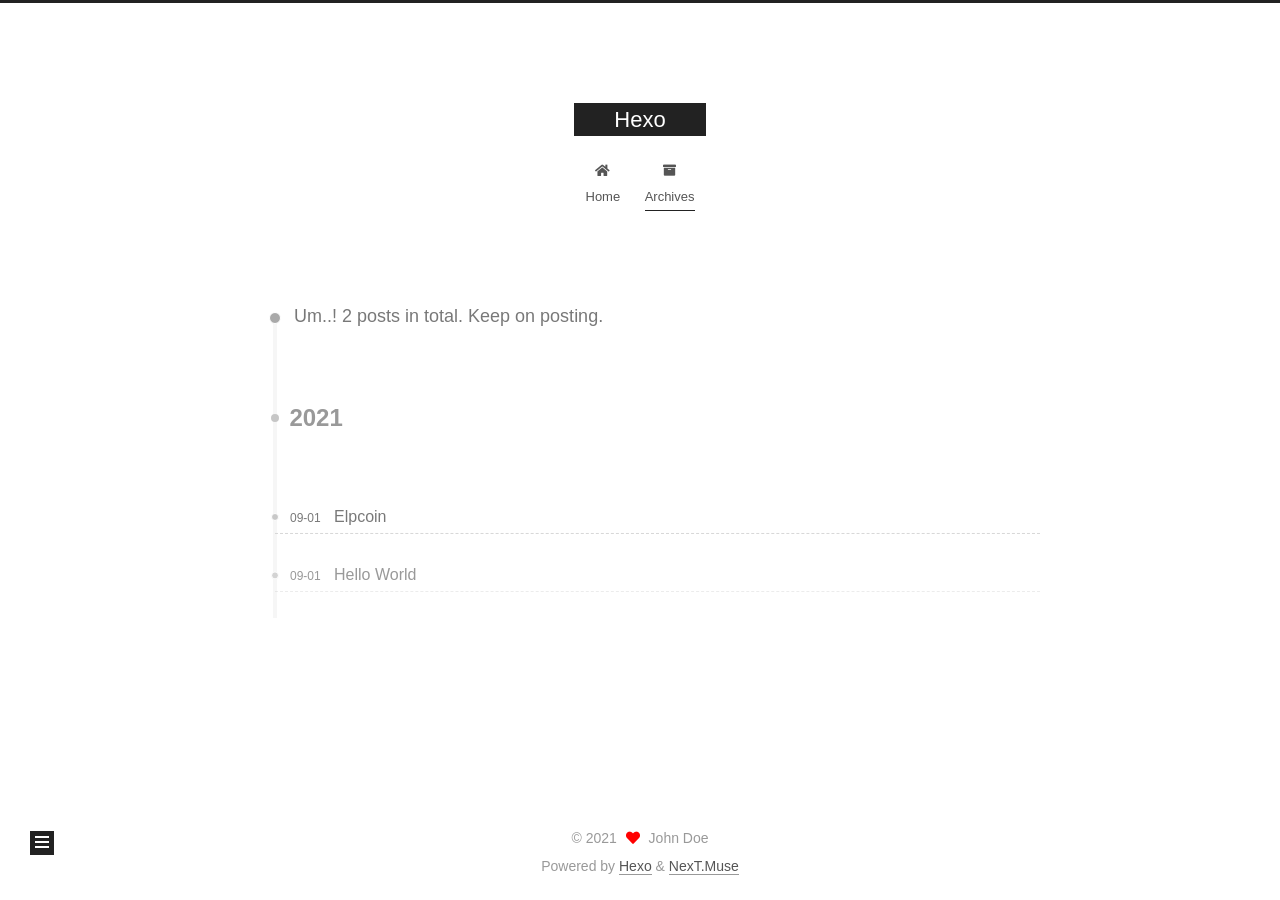
==== archives/index.html @ 2b1b50fb "Site updated: 2021-09-01 14:35:23" ====
<!DOCTYPE html>
<html lang="en">
<head>
  <meta charset="UTF-8">
<meta name="viewport" content="width=device-width, initial-scale=1, maximum-scale=2">
<meta name="theme-color" content="#222">
<meta name="generator" content="Hexo 5.4.0">
  <link rel="apple-touch-icon" sizes="180x180" href="/images/apple-touch-icon-next.png">
  <link rel="icon" type="image/png" sizes="32x32" href="/images/favicon-32x32-next.png">
  <link rel="icon" type="image/png" sizes="16x16" href="/images/favicon-16x16-next.png">
  <link rel="mask-icon" href="/images/logo.svg" color="#222">

<link rel="stylesheet" href="/css/main.css">


<link rel="stylesheet" href="/lib/font-awesome/css/all.min.css">

<script id="hexo-configurations">
    var NexT = window.NexT || {};
    var CONFIG = {"hostname":"example.com","root":"/","scheme":"Muse","version":"7.8.0","exturl":false,"sidebar":{"position":"left","display":"post","padding":18,"offset":12,"onmobile":false},"copycode":{"enable":false,"show_result":false,"style":null},"back2top":{"enable":true,"sidebar":false,"scrollpercent":false},"bookmark":{"enable":false,"color":"#222","save":"auto"},"fancybox":false,"mediumzoom":false,"lazyload":false,"pangu":false,"comments":{"style":"tabs","active":null,"storage":true,"lazyload":false,"nav":null},"algolia":{"hits":{"per_page":10},"labels":{"input_placeholder":"Search for Posts","hits_empty":"We didn't find any results for the search: ${query}","hits_stats":"${hits} results found in ${time} ms"}},"localsearch":{"enable":false,"trigger":"auto","top_n_per_article":1,"unescape":false,"preload":false},"motion":{"enable":true,"async":false,"transition":{"post_block":"fadeIn","post_header":"slideDownIn","post_body":"slideDownIn","coll_header":"slideLeftIn","sidebar":"slideUpIn"}}};
  </script>

  <meta property="og:type" content="website">
<meta property="og:title" content="Hexo">
<meta property="og:url" content="http://example.com/archives/index.html">
<meta property="og:site_name" content="Hexo">
<meta property="og:locale" content="en_US">
<meta property="article:author" content="John Doe">
<meta name="twitter:card" content="summary">

<link rel="canonical" href="http://example.com/archives/">


<script id="page-configurations">
  // https://hexo.io/docs/variables.html
  CONFIG.page = {
    sidebar: "",
    isHome : false,
    isPost : false,
    lang   : 'en'
  };
</script>

  <title>Archive | Hexo</title>
  






  <noscript>
  <style>
  .use-motion .brand,
  .use-motion .menu-item,
  .sidebar-inner,
  .use-motion .post-block,
  .use-motion .pagination,
  .use-motion .comments,
  .use-motion .post-header,
  .use-motion .post-body,
  .use-motion .collection-header { opacity: initial; }

  .use-motion .site-title,
  .use-motion .site-subtitle {
    opacity: initial;
    top: initial;
  }

  .use-motion .logo-line-before i { left: initial; }
  .use-motion .logo-line-after i { right: initial; }
  </style>
</noscript>

</head>

<body itemscope itemtype="http://schema.org/WebPage">
  <div class="container use-motion">
    <div class="headband"></div>

    <header class="header" itemscope itemtype="http://schema.org/WPHeader">
      <div class="header-inner"><div class="site-brand-container">
  <div class="site-nav-toggle">
    <div class="toggle" aria-label="Toggle navigation bar">
      <span class="toggle-line toggle-line-first"></span>
      <span class="toggle-line toggle-line-middle"></span>
      <span class="toggle-line toggle-line-last"></span>
    </div>
  </div>

  <div class="site-meta">

    <a href="/" class="brand" rel="start">
      <span class="logo-line-before"><i></i></span>
      <h1 class="site-title">Hexo</h1>
      <span class="logo-line-after"><i></i></span>
    </a>
  </div>

  <div class="site-nav-right">
    <div class="toggle popup-trigger">
    </div>
  </div>
</div>




<nav class="site-nav">
  <ul id="menu" class="main-menu menu">
        <li class="menu-item menu-item-home">

    <a href="/" rel="section"><i class="fa fa-home fa-fw"></i>Home</a>

  </li>
        <li class="menu-item menu-item-archives">

    <a href="/archives/" rel="section"><i class="fa fa-archive fa-fw"></i>Archives</a>

  </li>
  </ul>
</nav>




</div>
    </header>

    
  <div class="back-to-top">
    <i class="fa fa-arrow-up"></i>
    <span>0%</span>
  </div>


    <main class="main">
      <div class="main-inner">
        <div class="content-wrap">
          

          <div class="content archive">
            

  
  
  
  <div class="post-block">
    <div class="posts-collapse">
      <div class="collection-title">
        <span class="collection-header">Um..! 2 posts in total. Keep on posting.</span>
      </div>

      
    <div class="collection-year">
      <span class="collection-header">2021</span>
    </div>

  <article itemscope itemtype="http://schema.org/Article">
    <header class="post-header">

      <div class="post-meta">
        <time itemprop="dateCreated"
              datetime="2021-09-01T14:26:12+08:00"
              content="2021-09-01">
          09-01
        </time>
      </div>

      <div class="post-title">
          <a class="post-title-link" href="/2021/09/01/Elpcoin/" itemprop="url">
            <span itemprop="name">Elpcoin</span>
          </a>
      </div>

    </header>
  </article>

  <article itemscope itemtype="http://schema.org/Article">
    <header class="post-header">

      <div class="post-meta">
        <time itemprop="dateCreated"
              datetime="2021-09-01T14:15:17+08:00"
              content="2021-09-01">
          09-01
        </time>
      </div>

      <div class="post-title">
          <a class="post-title-link" href="/2021/09/01/hello-world/" itemprop="url">
            <span itemprop="name">Hello World</span>
          </a>
      </div>

    </header>
  </article>


    </div>
  </div>
  
  
  

  



          </div>
          

<script>
  window.addEventListener('tabs:register', () => {
    let { activeClass } = CONFIG.comments;
    if (CONFIG.comments.storage) {
      activeClass = localStorage.getItem('comments_active') || activeClass;
    }
    if (activeClass) {
      let activeTab = document.querySelector(`a[href="#comment-${activeClass}"]`);
      if (activeTab) {
        activeTab.click();
      }
    }
  });
  if (CONFIG.comments.storage) {
    window.addEventListener('tabs:click', event => {
      if (!event.target.matches('.tabs-comment .tab-content .tab-pane')) return;
      let commentClass = event.target.classList[1];
      localStorage.setItem('comments_active', commentClass);
    });
  }
</script>

        </div>
          
  
  <div class="toggle sidebar-toggle">
    <span class="toggle-line toggle-line-first"></span>
    <span class="toggle-line toggle-line-middle"></span>
    <span class="toggle-line toggle-line-last"></span>
  </div>

  <aside class="sidebar">
    <div class="sidebar-inner">

      <ul class="sidebar-nav motion-element">
        <li class="sidebar-nav-toc">
          Table of Contents
        </li>
        <li class="sidebar-nav-overview">
          Overview
        </li>
      </ul>

      <!--noindex-->
      <div class="post-toc-wrap sidebar-panel">
      </div>
      <!--/noindex-->

      <div class="site-overview-wrap sidebar-panel">
        <div class="site-author motion-element" itemprop="author" itemscope itemtype="http://schema.org/Person">
  <p class="site-author-name" itemprop="name">John Doe</p>
  <div class="site-description" itemprop="description"></div>
</div>
<div class="site-state-wrap motion-element">
  <nav class="site-state">
      <div class="site-state-item site-state-posts">
          <a href="/archives/">
        
          <span class="site-state-item-count">2</span>
          <span class="site-state-item-name">posts</span>
        </a>
      </div>
  </nav>
</div>



      </div>

    </div>
  </aside>
  <div id="sidebar-dimmer"></div>


      </div>
    </main>

    <footer class="footer">
      <div class="footer-inner">
        

        

<div class="copyright">
  
  &copy; 
  <span itemprop="copyrightYear">2021</span>
  <span class="with-love">
    <i class="fa fa-heart"></i>
  </span>
  <span class="author" itemprop="copyrightHolder">John Doe</span>
</div>
  <div class="powered-by">Powered by <a href="https://hexo.io/" class="theme-link" rel="noopener" target="_blank">Hexo</a> & <a href="https://muse.theme-next.org/" class="theme-link" rel="noopener" target="_blank">NexT.Muse</a>
  </div>

        








      </div>
    </footer>
  </div>

  
  <script src="/lib/anime.min.js"></script>
  <script src="/lib/velocity/velocity.min.js"></script>
  <script src="/lib/velocity/velocity.ui.min.js"></script>

<script src="/js/utils.js"></script>

<script src="/js/motion.js"></script>


<script src="/js/schemes/muse.js"></script>


<script src="/js/next-boot.js"></script>




  















  

  

</body>
</html>
---- css/main.css ----
:root {
  --body-bg-color: #fff;
  --content-bg-color: #fff;
  --card-bg-color: #f5f5f5;
  --text-color: #555;
  --blockquote-color: #666;
  --link-color: #555;
  --link-hover-color: #222;
  --brand-color: #fff;
  --brand-hover-color: #fff;
  --table-row-odd-bg-color: #f9f9f9;
  --table-row-hover-bg-color: #f5f5f5;
  --menu-item-bg-color: #f5f5f5;
  --btn-default-bg: #222;
  --btn-default-color: #fff;
  --btn-default-border-color: #222;
  --btn-default-hover-bg: #fff;
  --btn-default-hover-color: #222;
  --btn-default-hover-border-color: #222;
}
html {
  line-height: 1.15; /* 1 */
  -webkit-text-size-adjust: 100%; /* 2 */
}
body {
  margin: 0;
}
main {
  display: block;
}
h1 {
  font-size: 2em;
  margin: 0.67em 0;
}
hr {
  box-sizing: content-box; /* 1 */
  height: 0; /* 1 */
  overflow: visible; /* 2 */
}
pre {
  font-family: monospace, monospace; /* 1 */
  font-size: 1em; /* 2 */
}
a {
  background: transparent;
}
abbr[title] {
  border-bottom: none; /* 1 */
  text-decoration: underline; /* 2 */
  text-decoration: underline dotted; /* 2 */
}
b,
strong {
  font-weight: bolder;
}
code,
kbd,
samp {
  font-family: monospace, monospace; /* 1 */
  font-size: 1em; /* 2 */
}
small {
  font-size: 80%;
}
sub,
sup {
  font-size: 75%;
  line-height: 0;
  position: relative;
  vertical-align: baseline;
}
sub {
  bottom: -0.25em;
}
sup {
  top: -0.5em;
}
img {
  border-style: none;
}
button,
input,
optgroup,
select,
textarea {
  font-family: inherit; /* 1 */
  font-size: 100%; /* 1 */
  line-height: 1.15; /* 1 */
  margin: 0; /* 2 */
}
button,
input {
/* 1 */
  overflow: visible;
}
button,
select {
/* 1 */
  text-transform: none;
}
button,
[type='button'],
[type='reset'],
[type='submit'] {
  -webkit-appearance: button;
}
button::-moz-focus-inner,
[type='button']::-moz-focus-inner,
[type='reset']::-moz-focus-inner,
[type='submit']::-moz-focus-inner {
  border-style: none;
  padding: 0;
}
button:-moz-focusring,
[type='button']:-moz-focusring,
[type='reset']:-moz-focusring,
[type='submit']:-moz-focusring {
  outline: 1px dotted ButtonText;
}
fieldset {
  padding: 0.35em 0.75em 0.625em;
}
legend {
  box-sizing: border-box; /* 1 */
  color: inherit; /* 2 */
  display: table; /* 1 */
  max-width: 100%; /* 1 */
  padding: 0; /* 3 */
  white-space: normal; /* 1 */
}
progress {
  vertical-align: baseline;
}
textarea {
  overflow: auto;
}
[type='checkbox'],
[type='radio'] {
  box-sizing: border-box; /* 1 */
  padding: 0; /* 2 */
}
[type='number']::-webkit-inner-spin-button,
[type='number']::-webkit-outer-spin-button {
  height: auto;
}
[type='search'] {
  outline-offset: -2px; /* 2 */
  -webkit-appearance: textfield; /* 1 */
}
[type='search']::-webkit-search-decoration {
  -webkit-appearance: none;
}
::-webkit-file-upload-button {
  font: inherit; /* 2 */
  -webkit-appearance: button; /* 1 */
}
details {
  display: block;
}
summary {
  display: list-item;
}
template {
  display: none;
}
[hidden] {
  display: none;
}
::selection {
  background: #262a30;
  color: #eee;
}
html,
body {
  height: 100%;
}
body {
  background: var(--body-bg-color);
  color: var(--text-color);
  font-family: 'Lato', "PingFang SC", "Microsoft YaHei", sans-serif;
  font-size: 1em;
  line-height: 2;
}
@media (max-width: 991px) {
  body {
    padding-left: 0 !important;
    padding-right: 0 !important;
  }
}
h1,
h2,
h3,
h4,
h5,
h6 {
  font-family: 'Lato', "PingFang SC", "Microsoft YaHei", sans-serif;
  font-weight: bold;
  line-height: 1.5;
  margin: 20px 0 15px;
}
h1 {
  font-size: 1.5em;
}
h2 {
  font-size: 1.375em;
}
h3 {
  font-size: 1.25em;
}
h4 {
  font-size: 1.125em;
}
h5 {
  font-size: 1em;
}
h6 {
  font-size: 0.875em;
}
p {
  margin: 0 0 20px 0;
}
a,
span.exturl {
  border-bottom: 1px solid #999;
  color: var(--link-color);
  outline: 0;
  text-decoration: none;
  overflow-wrap: break-word;
  word-wrap: break-word;
  cursor: pointer;
}
a:hover,
span.exturl:hover {
  border-bottom-color: var(--link-hover-color);
  color: var(--link-hover-color);
}
iframe,
img,
video {
  display: block;
  margin-left: auto;
  margin-right: auto;
  max-width: 100%;
}
hr {
  background-image: repeating-linear-gradient(-45deg, #ddd, #ddd 4px, transparent 4px, transparent 8px);
  border: 0;
  height: 3px;
  margin: 40px 0;
}
blockquote {
  border-left: 4px solid #ddd;
  color: var(--blockquote-color);
  margin: 0;
  padding: 0 15px;
}
blockquote cite::before {
  content: '-';
  padding: 0 5px;
}
dt {
  font-weight: bold;
}
dd {
  margin: 0;
  padding: 0;
}
kbd {
  background-color: #f5f5f5;
  background-image: linear-gradient(#eee, #fff, #eee);
  border: 1px solid #ccc;
  border-radius: 0.2em;
  box-shadow: 0.1em 0.1em 0.2em rgba(0,0,0,0.1);
  color: #555;
  font-family: inherit;
  padding: 0.1em 0.3em;
  white-space: nowrap;
}
.table-container {
  overflow: auto;
}
table {
  border-collapse: collapse;
  border-spacing: 0;
  font-size: 0.875em;
  margin: 0 0 20px 0;
  width: 100%;
}
tbody tr:nth-of-type(odd) {
  background: var(--table-row-odd-bg-color);
}
tbody tr:hover {
  background: var(--table-row-hover-bg-color);
}
caption,
th,
td {
  font-weight: normal;
  padding: 8px;
  vertical-align: middle;
}
th,
td {
  border: 1px solid #ddd;
  border-bottom: 3px solid #ddd;
}
th {
  font-weight: 700;
  padding-bottom: 10px;
}
td {
  border-bottom-width: 1px;
}
.btn {
  background: var(--btn-default-bg);
  border: 2px solid var(--btn-default-border-color);
  border-radius: 0;
  color: var(--btn-default-color);
  display: inline-block;
  font-size: 0.875em;
  line-height: 2;
  padding: 0 20px;
  text-decoration: none;
  transition-property: background-color;
  transition-delay: 0s;
  transition-duration: 0.2s;
  transition-timing-function: ease-in-out;
}
.btn:hover {
  background: var(--btn-default-hover-bg);
  border-color: var(--btn-default-hover-border-color);
  color: var(--btn-default-hover-color);
}
.btn + .btn {
  margin: 0 0 8px 8px;
}
.btn .fa-fw {
  text-align: left;
  width: 1.285714285714286em;
}
.toggle {
  line-height: 0;
}
.toggle .toggle-line {
  background: #fff;
  display: inline-block;
  height: 2px;
  left: 0;
  position: relative;
  top: 0;
  transition: all 0.4s;
  vertical-align: top;
  width: 100%;
}
.toggle .toggle-line:not(:first-child) {
  margin-top: 3px;
}
.toggle.toggle-arrow .toggle-line-first {
  left: 50%;
  top: 2px;
  transform: rotate(45deg);
  width: 50%;
}
.toggle.toggle-arrow .toggle-line-middle {
  left: 2px;
  width: 90%;
}
.toggle.toggle-arrow .toggle-line-last {
  left: 50%;
  top: -2px;
  transform: rotate(-45deg);
  width: 50%;
}
.toggle.toggle-close .toggle-line-first {
  transform: rotate(-45deg);
  top: 5px;
}
.toggle.toggle-close .toggle-line-middle {
  opacity: 0;
}
.toggle.toggle-close .toggle-line-last {
  transform: rotate(45deg);
  top: -5px;
}
.highlight,
pre {
  background: #f7f7f7;
  color: #4d4d4c;
  line-height: 1.6;
  margin: 0 auto 20px;
}
pre,
code {
  font-family: consolas, Menlo, monospace, "PingFang SC", "Microsoft YaHei";
}
code {
  background: #eee;
  border-radius: 3px;
  color: #555;
  padding: 2px 4px;
  overflow-wrap: break-word;
  word-wrap: break-word;
}
.highlight *::selection {
  background: #d6d6d6;
}
.highlight pre {
  border: 0;
  margin: 0;
  padding: 10px 0;
}
.highlight table {
  border: 0;
  margin: 0;
  width: auto;
}
.highlight td {
  border: 0;
  padding: 0;
}
.highlight figcaption {
  background: #eff2f3;
  color: #4d4d4c;
  display: flex;
  font-size: 0.875em;
  justify-content: space-between;
  line-height: 1.2;
  padding: 0.5em;
}
.highlight figcaption a {
  color: #4d4d4c;
}
.highlight figcaption a:hover {
  border-bottom-color: #4d4d4c;
}
.highlight .gutter {
  -moz-user-select: none;
  -ms-user-select: none;
  -webkit-user-select: none;
  user-select: none;
}
.highlight .gutter pre {
  background: #eff2f3;
  color: #869194;
  padding-left: 10px;
  padding-right: 10px;
  text-align: right;
}
.highlight .code pre {
  background: #f7f7f7;
  padding-left: 10px;
  width: 100%;
}
.gist table {
  width: auto;
}
.gist table td {
  border: 0;
}
pre {
  overflow: auto;
  padding: 10px;
}
pre code {
  background: none;
  color: #4d4d4c;
  font-size: 0.875em;
  padding: 0;
  text-shadow: none;
}
pre .deletion {
  background: #fdd;
}
pre .addition {
  background: #dfd;
}
pre .meta {
  color: #eab700;
  -moz-user-select: none;
  -ms-user-select: none;
  -webkit-user-select: none;
  user-select: none;
}
pre .comment {
  color: #8e908c;
}
pre .variable,
pre .attribute,
pre .tag,
pre .name,
pre .regexp,
pre .ruby .constant,
pre .xml .tag .title,
pre .xml .pi,
pre .xml .doctype,
pre .html .doctype,
pre .css .id,
pre .css .class,
pre .css .pseudo {
  color: #c82829;
}
pre .number,
pre .preprocessor,
pre .built_in,
pre .builtin-name,
pre .literal,
pre .params,
pre .constant,
pre .command {
  color: #f5871f;
}
pre .ruby .class .title,
pre .css .rules .attribute,
pre .string,
pre .symbol,
pre .value,
pre .inheritance,
pre .header,
pre .ruby .symbol,
pre .xml .cdata,
pre .special,
pre .formula {
  color: #718c00;
}
pre .title,
pre .css .hexcolor {
  color: #3e999f;
}
pre .function,
pre .python .decorator,
pre .python .title,
pre .ruby .function .title,
pre .ruby .title .keyword,
pre .perl .sub,
pre .javascript .title,
pre .coffeescript .title {
  color: #4271ae;
}
pre .keyword,
pre .javascript .function {
  color: #8959a8;
}
.blockquote-center {
  border-left: none;
  margin: 40px 0;
  padding: 0;
  position: relative;
  text-align: center;
}
.blockquote-center .fa {
  display: block;
  opacity: 0.6;
  position: absolute;
  width: 100%;
}
.blockquote-center .fa-quote-left {
  border-top: 1px solid #ccc;
  text-align: left;
  top: -20px;
}
.blockquote-center .fa-quote-right {
  border-bottom: 1px solid #ccc;
  text-align: right;
  bottom: -20px;
}
.blockquote-center p,
.blockquote-center div {
  text-align: center;
}
.post-body .group-picture img {
  margin: 0 auto;
  padding: 0 3px;
}
.group-picture-row {
  margin-bottom: 6px;
  overflow: hidden;
}
.group-picture-column {
  float: left;
  margin-bottom: 10px;
}
.post-body .label {
  color: #555;
  display: inline;
  padding: 0 2px;
}
.post-body .label.default {
  background: #f0f0f0;
}
.post-body .label.primary {
  background: #efe6f7;
}
.post-body .label.info {
  background: #e5f2f8;
}
.post-body .label.success {
  background: #e7f4e9;
}
.post-body .label.warning {
  background: #fcf6e1;
}
.post-body .label.danger {
  background: #fae8eb;
}
.post-body .tabs {
  margin-bottom: 20px;
}
.post-body .tabs,
.tabs-comment {
  display: block;
  padding-top: 10px;
  position: relative;
}
.post-body .tabs ul.nav-tabs,
.tabs-comment ul.nav-tabs {
  display: flex;
  flex-wrap: wrap;
  margin: 0;
  margin-bottom: -1px;
  padding: 0;
}
@media (max-width: 413px) {
  .post-body .tabs ul.nav-tabs,
  .tabs-comment ul.nav-tabs {
    display: block;
    margin-bottom: 5px;
  }
}
.post-body .tabs ul.nav-tabs li.tab,
.tabs-comment ul.nav-tabs li.tab {
  border-bottom: 1px solid #ddd;
  border-left: 1px solid transparent;
  border-right: 1px solid transparent;
  border-top: 3px solid transparent;
  flex-grow: 1;
  list-style-type: none;
  border-radius: 0 0 0 0;
}
@media (max-width: 413px) {
  .post-body .tabs ul.nav-tabs li.tab,
  .tabs-comment ul.nav-tabs li.tab {
    border-bottom: 1px solid transparent;
    border-left: 3px solid transparent;
    border-right: 1px solid transparent;
    border-top: 1px solid transparent;
  }
}
@media (max-width: 413px) {
  .post-body .tabs ul.nav-tabs li.tab,
  .tabs-comment ul.nav-tabs li.tab {
    border-radius: 0;
  }
}
.post-body .tabs ul.nav-tabs li.tab a,
.tabs-comment ul.nav-tabs li.tab a {
  border-bottom: initial;
  display: block;
  line-height: 1.8;
  outline: 0;
  padding: 0.25em 0.75em;
  text-align: center;
  transition-delay: 0s;
  transition-duration: 0.2s;
  transition-timing-function: ease-out;
}
.post-body .tabs ul.nav-tabs li.tab a i,
.tabs-comment ul.nav-tabs li.tab a i {
  width: 1.285714285714286em;
}
.post-body .tabs ul.nav-tabs li.tab.active,
.tabs-comment ul.nav-tabs li.tab.active {
  border-bottom: 1px solid transparent;
  border-left: 1px solid #ddd;
  border-right: 1px solid #ddd;
  border-top: 3px solid #fc6423;
}
@media (max-width: 413px) {
  .post-body .tabs ul.nav-tabs li.tab.active,
  .tabs-comment ul.nav-tabs li.tab.active {
    border-bottom: 1px solid #ddd;
    border-left: 3px solid #fc6423;
    border-right: 1px solid #ddd;
    border-top: 1px solid #ddd;
  }
}
.post-body .tabs ul.nav-tabs li.tab.active a,
.tabs-comment ul.nav-tabs li.tab.active a {
  color: var(--link-color);
  cursor: default;
}
.post-body .tabs .tab-content .tab-pane,
.tabs-comment .tab-content .tab-pane {
  border: 1px solid #ddd;
  border-top: 0;
  padding: 20px 20px 0 20px;
  border-radius: 0;
}
.post-body .tabs .tab-content .tab-pane:not(.active),
.tabs-comment .tab-content .tab-pane:not(.active) {
  display: none;
}
.post-body .tabs .tab-content .tab-pane.active,
.tabs-comment .tab-content .tab-pane.active {
  display: block;
}
.post-body .tabs .tab-content .tab-pane.active:nth-of-type(1),
.tabs-comment .tab-content .tab-pane.active:nth-of-type(1) {
  border-radius: 0 0 0 0;
}
@media (max-width: 413px) {
  .post-body .tabs .tab-content .tab-pane.active:nth-of-type(1),
  .tabs-comment .tab-content .tab-pane.active:nth-of-type(1) {
    border-radius: 0;
  }
}
.post-body .note {
  border-radius: 3px;
  margin-bottom: 20px;
  padding: 1em;
  position: relative;
  border: 1px solid #eee;
  border-left-width: 5px;
}
.post-body .note h2,
.post-body .note h3,
.post-body .note h4,
.post-body .note h5,
.post-body .note h6 {
  margin-top: 0;
  border-bottom: initial;
  margin-bottom: 0;
  padding-top: 0;
}
.post-body .note p:first-child,
.post-body .note ul:first-child,
.post-body .note ol:first-child,
.post-body .note table:first-child,
.post-body .note pre:first-child,
.post-body .note blockquote:first-child,
.post-body .note img:first-child {
  margin-top: 0;
}
.post-body .note p:last-child,
.post-body .note ul:last-child,
.post-body .note ol:last-child,
.post-body .note table:last-child,
.post-body .note pre:last-child,
.post-body .note blockquote:last-child,
.post-body .note img:last-child {
  margin-bottom: 0;
}
.post-body .note.default {
  border-left-color: #777;
}
.post-body .note.default h2,
.post-body .note.default h3,
.post-body .note.default h4,
.post-body .note.default h5,
.post-body .note.default h6 {
  color: #777;
}
.post-body .note.primary {
  border-left-color: #6f42c1;
}
.post-body .note.primary h2,
.post-body .note.primary h3,
.post-body .note.primary h4,
.post-body .note.primary h5,
.post-body .note.primary h6 {
  color: #6f42c1;
}
.post-body .note.info {
  border-left-color: #428bca;
}
.post-body .note.info h2,
.post-body .note.info h3,
.post-body .note.info h4,
.post-body .note.info h5,
.post-body .note.info h6 {
  color: #428bca;
}
.post-body .note.success {
  border-left-color: #5cb85c;
}
.post-body .note.success h2,
.post-body .note.success h3,
.post-body .note.success h4,
.post-body .note.success h5,
.post-body .note.success h6 {
  color: #5cb85c;
}
.post-body .note.warning {
  border-left-color: #f0ad4e;
}
.post-body .note.warning h2,
.post-body .note.warning h3,
.post-body .note.warning h4,
.post-body .note.warning h5,
.post-body .note.warning h6 {
  color: #f0ad4e;
}
.post-body .note.danger {
  border-left-color: #d9534f;
}
.post-body .note.danger h2,
.post-body .note.danger h3,
.post-body .note.danger h4,
.post-body .note.danger h5,
.post-body .note.danger h6 {
  color: #d9534f;
}
.pagination .prev,
.pagination .next,
.pagination .page-number,
.pagination .space {
  display: inline-block;
  margin: 0 10px;
  padding: 0 11px;
  position: relative;
  top: -1px;
}
@media (max-width: 767px) {
  .pagination .prev,
  .pagination .next,
  .pagination .page-number,
  .pagination .space {
    margin: 0 5px;
  }
}
.pagination {
  border-top: 1px solid #eee;
  margin: 120px 0 0;
  text-align: center;
}
.pagination .prev,
.pagination .next,
.pagination .page-number {
  border-bottom: 0;
  border-top: 1px solid #eee;
  transition-property: border-color;
  transition-delay: 0s;
  transition-duration: 0.2s;
  transition-timing-function: ease-in-out;
}
.pagination .prev:hover,
.pagination .next:hover,
.pagination .page-number:hover {
  border-top-color: #222;
}
.pagination .space {
  margin: 0;
  padding: 0;
}
.pagination .prev {
  margin-left: 0;
}
.pagination .next {
  margin-right: 0;
}
.pagination .page-number.current {
  background: #ccc;
  border-top-color: #ccc;
  color: #fff;
}
@media (max-width: 767px) {
  .pagination {
    border-top: none;
  }
  .pagination .prev,
  .pagination .next,
  .pagination .page-number {
    border-bottom: 1px solid #eee;
    border-top: 0;
    margin-bottom: 10px;
    padding: 0 10px;
  }
  .pagination .prev:hover,
  .pagination .next:hover,
  .pagination .page-number:hover {
    border-bottom-color: #222;
  }
}
.comments {
  margin-top: 60px;
  overflow: hidden;
}
.comment-button-group {
  display: flex;
  flex-wrap: wrap-reverse;
  justify-content: center;
  margin: 1em 0;
}
.comment-button-group .comment-button {
  margin: 0.1em 0.2em;
}
.comment-button-group .comment-button.active {
  background: var(--btn-default-hover-bg);
  border-color: var(--btn-default-hover-border-color);
  color: var(--btn-default-hover-color);
}
.comment-position {
  display: none;
}
.comment-position.active {
  display: block;
}
.tabs-comment {
  background: var(--content-bg-color);
  margin-top: 4em;
  padding-top: 0;
}
.tabs-comment .comments {
  border: 0;
  box-shadow: none;
  margin-top: 0;
  padding-top: 0;
}
.container {
  min-height: 100%;
  position: relative;
}
.main-inner {
  margin: 0 auto;
  width: 700px;
}
@media (min-width: 1200px) {
  .main-inner {
    width: 800px;
  }
}
@media (min-width: 1600px) {
  .main-inner {
    width: 900px;
  }
}
@media (max-width: 767px) {
  .content-wrap {
    padding: 0 20px;
  }
}
.header {
  background: transparent;
}
.header-inner {
  margin: 0 auto;
  width: 700px;
}
@media (min-width: 1200px) {
  .header-inner {
    width: 800px;
  }
}
@media (min-width: 1600px) {
  .header-inner {
    width: 900px;
  }
}
.site-brand-container {
  display: flex;
  flex-shrink: 0;
  padding: 0 10px;
}
.headband {
  background: #222;
  height: 3px;
}
.site-meta {
  flex-grow: 1;
  text-align: center;
}
@media (max-width: 767px) {
  .site-meta {
    text-align: center;
  }
}
.brand {
  border-bottom: none;
  color: var(--brand-color);
  display: inline-block;
  line-height: 1.375em;
  padding: 0 40px;
  position: relative;
}
.brand:hover {
  color: var(--brand-hover-color);
}
.site-title {
  font-family: 'Lato', "PingFang SC", "Microsoft YaHei", sans-serif;
  font-size: 1.375em;
  font-weight: normal;
  margin: 0;
}
.site-subtitle {
  color: #999;
  font-size: 0.8125em;
  margin: 10px 0;
}
.use-motion .brand {
  opacity: 0;
}
.use-motion .site-title,
.use-motion .site-subtitle,
.use-motion .custom-logo-image {
  opacity: 0;
  position: relative;
  top: -10px;
}
.site-nav-toggle,
.site-nav-right {
  display: none;
}
@media (max-width: 767px) {
  .site-nav-toggle,
  .site-nav-right {
    display: flex;
    flex-direction: column;
    justify-content: center;
  }
}
.site-nav-toggle .toggle,
.site-nav-right .toggle {
  color: var(--text-color);
  padding: 10px;
  width: 22px;
}
.site-nav-toggle .toggle .toggle-line,
.site-nav-right .toggle .toggle-line {
  background: var(--text-color);
  border-radius: 1px;
}
.site-nav {
  display: block;
}
@media (max-width: 767px) {
  .site-nav {
    clear: both;
    display: none;
  }
}
.site-nav.site-nav-on {
  display: block;
}
.menu {
  margin-top: 20px;
  padding-left: 0;
  text-align: center;
}
.menu-item {
  display: inline-block;
  list-style: none;
  margin: 0 10px;
}
@media (max-width: 767px) {
  .menu-item {
    display: block;
    margin-top: 10px;
  }
  .menu-item.menu-item-search {
    display: none;
  }
}
.menu-item a,
.menu-item span.exturl {
  border-bottom: 0;
  display: block;
  font-size: 0.8125em;
  transition-property: border-color;
  transition-delay: 0s;
  transition-duration: 0.2s;
  transition-timing-function: ease-in-out;
}
@media (hover: none) {
  .menu-item a:hover,
  .menu-item span.exturl:hover {
    border-bottom-color: transparent !important;
  }
}
.menu-item .fa,
.menu-item .fab,
.menu-item .far,
.menu-item .fas {
  margin-right: 8px;
}
.menu-item .badge {
  display: inline-block;
  font-weight: bold;
  line-height: 1;
  margin-left: 0.35em;
  margin-top: 0.35em;
  text-align: center;
  white-space: nowrap;
}
@media (max-width: 767px) {
  .menu-item .badge {
    float: right;
    margin-left: 0;
  }
}
.menu-item-active a,
.menu .menu-item a:hover,
.menu .menu-item span.exturl:hover {
  background: var(--menu-item-bg-color);
}
.use-motion .menu-item {
  opacity: 0;
}
.sidebar {
  background: #222;
  bottom: 0;
  box-shadow: inset 0 2px 6px #000;
  position: fixed;
  top: 0;
}
@media (max-width: 991px) {
  .sidebar {
    display: none;
  }
}
.sidebar-inner {
  color: #999;
  padding: 18px 10px;
  text-align: center;
}
.cc-license {
  margin-top: 10px;
  text-align: center;
}
.cc-license .cc-opacity {
  border-bottom: none;
  opacity: 0.7;
}
.cc-license .cc-opacity:hover {
  opacity: 0.9;
}
.cc-license img {
  display: inline-block;
}
.site-author-image {
  border: 2px solid #333;
  display: block;
  margin: 0 auto;
  max-width: 96px;
  padding: 2px;
}
.site-author-name {
  color: #f5f5f5;
  font-weight: normal;
  margin: 5px 0 0;
  text-align: center;
}
.site-description {
  color: #999;
  font-size: 1em;
  margin-top: 5px;
  text-align: center;
}
.links-of-author {
  margin-top: 15px;
}
.links-of-author a,
.links-of-author span.exturl {
  border-bottom-color: #555;
  display: inline-block;
  font-size: 0.8125em;
  margin-bottom: 10px;
  margin-right: 10px;
  vertical-align: middle;
}
.links-of-author a::before,
.links-of-author span.exturl::before {
  background: #ffdbd9;
  border-radius: 50%;
  content: ' ';
  display: inline-block;
  height: 4px;
  margin-right: 3px;
  vertical-align: middle;
  width: 4px;
}
.sidebar-button {
  margin-top: 15px;
}
.sidebar-button a {
  border: 1px solid #fc6423;
  border-radius: 4px;
  color: #fc6423;
  display: inline-block;
  padding: 0 15px;
}
.sidebar-button a .fa,
.sidebar-button a .fab,
.sidebar-button a .far,
.sidebar-button a .fas {
  margin-right: 5px;
}
.sidebar-button a:hover {
  background: #fc6423;
  border: 1px solid #fc6423;
  color: #fff;
}
.sidebar-button a:hover .fa,
.sidebar-button a:hover .fab,
.sidebar-button a:hover .far,
.sidebar-button a:hover .fas {
  color: #fff;
}
.links-of-blogroll {
  font-size: 0.8125em;
  margin-top: 10px;
}
.links-of-blogroll-title {
  font-size: 0.875em;
  font-weight: 600;
  margin-top: 0;
}
.links-of-blogroll-list {
  list-style: none;
  margin: 0;
  padding: 0;
}
#sidebar-dimmer {
  display: none;
}
@media (max-width: 767px) {
  #sidebar-dimmer {
    background: #000;
    display: block;
    height: 100%;
    left: 100%;
    opacity: 0;
    position: fixed;
    top: 0;
    width: 100%;
    z-index: 1100;
  }
  .sidebar-active + #sidebar-dimmer {
    opacity: 0.7;
    transform: translateX(-100%);
    transition: opacity 0.5s;
  }
}
.sidebar-nav {
  margin: 0;
  padding-bottom: 20px;
  padding-left: 0;
}
.sidebar-nav li {
  border-bottom: 1px solid transparent;
  color: #666;
  cursor: pointer;
  display: inline-block;
  font-size: 0.875em;
}
.sidebar-nav li.sidebar-nav-overview {
  margin-left: 10px;
}
.sidebar-nav li:hover {
  color: #f5f5f5;
}
.sidebar-nav .sidebar-nav-active {
  border-bottom-color: #87daff;
  color: #87daff;
}
.sidebar-nav .sidebar-nav-active:hover {
  color: #87daff;
}
.sidebar-panel {
  display: none;
  overflow-x: hidden;
  overflow-y: auto;
}
.sidebar-panel-active {
  display: block;
}
.sidebar-toggle {
  background: #222;
  bottom: 45px;
  cursor: pointer;
  height: 14px;
  left: 30px;
  padding: 5px;
  position: fixed;
  width: 14px;
  z-index: 1300;
}
@media (max-width: 991px) {
  .sidebar-toggle {
    left: 20px;
    opacity: 0.8;
    display: none;
  }
}
.sidebar-toggle:hover .toggle-line {
  background: #87daff;
}
.post-toc {
  font-size: 0.875em;
}
.post-toc ol {
  list-style: none;
  margin: 0;
  padding: 0 2px 5px 10px;
  text-align: left;
}
.post-toc ol > ol {
  padding-left: 0;
}
.post-toc ol a {
  transition-property: all;
  transition-delay: 0s;
  transition-duration: 0.2s;
  transition-timing-function: ease-in-out;
}
.post-toc .nav-item {
  line-height: 1.8;
  overflow: hidden;
  text-overflow: ellipsis;
  white-space: nowrap;
}
.post-toc .nav .nav-child {
  display: none;
}
.post-toc .nav .active > .nav-child {
  display: block;
}
.post-toc .nav .active-current > .nav-child {
  display: block;
}
.post-toc .nav .active-current > .nav-child > .nav-item {
  display: block;
}
.post-toc .nav .active > a {
  border-bottom-color: #87daff;
  color: #87daff;
}
.post-toc .nav .active-current > a {
  color: #87daff;
}
.post-toc .nav .active-current > a:hover {
  color: #87daff;
}
.site-state {
  display: flex;
  justify-content: center;
  line-height: 1.4;
  margin-top: 10px;
  overflow: hidden;
  text-align: center;
  white-space: nowrap;
}
.site-state-item {
  padding: 0 15px;
}
.site-state-item:not(:first-child) {
  border-left: 1px solid #333;
}
.site-state-item a {
  border-bottom: none;
}
.site-state-item-count {
  display: block;
  font-size: 1.25em;
  font-weight: 600;
  text-align: center;
}
.site-state-item-name {
  color: inherit;
  font-size: 0.875em;
}
.footer {
  color: #999;
  font-size: 0.875em;
  padding: 20px 0;
}
.footer.footer-fixed {
  bottom: 0;
  left: 0;
  position: absolute;
  right: 0;
}
.footer-inner {
  box-sizing: border-box;
  margin: 0 auto;
  text-align: center;
  width: 700px;
}
@media (min-width: 1200px) {
  .footer-inner {
    width: 800px;
  }
}
@media (min-width: 1600px) {
  .footer-inner {
    width: 900px;
  }
}
.languages {
  display: inline-block;
  font-size: 1.125em;
  position: relative;
}
.languages .lang-select-label span {
  margin: 0 0.5em;
}
.languages .lang-select {
  height: 100%;
  left: 0;
  opacity: 0;
  position: absolute;
  top: 0;
  width: 100%;
}
.with-love {
  color: #ff0000;
  display: inline-block;
  margin: 0 5px;
}
.powered-by,
.theme-info {
  display: inline-block;
}
@-moz-keyframes iconAnimate {
  0%, 100% {
    transform: scale(1);
  }
  10%, 30% {
    transform: scale(0.9);
  }
  20%, 40%, 60%, 80% {
    transform: scale(1.1);
  }
  50%, 70% {
    transform: scale(1.1);
  }
}
@-webkit-keyframes iconAnimate {
  0%, 100% {
    transform: scale(1);
  }
  10%, 30% {
    transform: scale(0.9);
  }
  20%, 40%, 60%, 80% {
    transform: scale(1.1);
  }
  50%, 70% {
    transform: scale(1.1);
  }
}
@-o-keyframes iconAnimate {
  0%, 100% {
    transform: scale(1);
  }
  10%, 30% {
    transform: scale(0.9);
  }
  20%, 40%, 60%, 80% {
    transform: scale(1.1);
  }
  50%, 70% {
    transform: scale(1.1);
  }
}
@keyframes iconAnimate {
  0%, 100% {
    transform: scale(1);
  }
  10%, 30% {
    transform: scale(0.9);
  }
  20%, 40%, 60%, 80% {
    transform: scale(1.1);
  }
  50%, 70% {
    transform: scale(1.1);
  }
}
.back-to-top {
  font-size: 12px;
  text-align: center;
  transition-delay: 0s;
  transition-duration: 0.2s;
  transition-timing-function: ease-in-out;
}
.back-to-top {
  background: #222;
  bottom: -100px;
  box-sizing: border-box;
  color: #fff;
  cursor: pointer;
  left: 30px;
  opacity: 1;
  padding: 0 6px;
  position: fixed;
  transition-property: bottom;
  z-index: 1300;
  width: 24px;
}
.back-to-top span {
  display: none;
}
.back-to-top:hover {
  color: #87daff;
}
.back-to-top.back-to-top-on {
  bottom: 19px;
}
@media (max-width: 991px) {
  .back-to-top {
    left: 20px;
    opacity: 0.8;
  }
}
.post-body {
  font-family: 'Lato', "PingFang SC", "Microsoft YaHei", sans-serif;
  overflow-wrap: break-word;
  word-wrap: break-word;
}
@media (min-width: 1200px) {
  .post-body {
    font-size: 1.125em;
  }
}
.post-body .exturl .fa {
  font-size: 0.875em;
  margin-left: 4px;
}
.post-body .image-caption,
.post-body .figure .caption {
  color: #999;
  font-size: 0.875em;
  font-weight: bold;
  line-height: 1;
  margin: -20px auto 15px;
  text-align: center;
}
.post-sticky-flag {
  display: inline-block;
  transform: rotate(30deg);
}
.post-button {
  margin-top: 40px;
  text-align: center;
}
.use-motion .post-block,
.use-motion .pagination,
.use-motion .comments {
  opacity: 0;
}
.use-motion .post-header {
  opacity: 0;
}
.use-motion .post-body {
  opacity: 0;
}
.use-motion .collection-header {
  opacity: 0;
}
.posts-collapse {
  margin-left: 35px;
  position: relative;
}
@media (max-width: 767px) {
  .posts-collapse {
    margin-left: 0px;
    margin-right: 0px;
  }
}
.posts-collapse .collection-title {
  font-size: 1.125em;
  position: relative;
}
.posts-collapse .collection-title::before {
  background: #999;
  border: 1px solid #fff;
  border-radius: 50%;
  content: ' ';
  height: 10px;
  left: 0;
  margin-left: -6px;
  margin-top: -4px;
  position: absolute;
  top: 50%;
  width: 10px;
}
.posts-collapse .collection-year {
  font-size: 1.5em;
  font-weight: bold;
  margin: 60px 0;
  position: relative;
}
.posts-collapse .collection-year::before {
  background: #bbb;
  border-radius: 50%;
  content: ' ';
  height: 8px;
  left: 0;
  margin-left: -4px;
  margin-top: -4px;
  position: absolute;
  top: 50%;
  width: 8px;
}
.posts-collapse .collection-header {
  display: block;
  margin: 0 0 0 20px;
}
.posts-collapse .collection-header small {
  color: #bbb;
  margin-left: 5px;
}
.posts-collapse .post-header {
  border-bottom: 1px dashed #ccc;
  margin: 30px 0;
  padding-left: 15px;
  position: relative;
  transition-property: border;
  transition-delay: 0s;
  transition-duration: 0.2s;
  transition-timing-function: ease-in-out;
}
.posts-collapse .post-header::before {
  background: #bbb;
  border: 1px solid #fff;
  border-radius: 50%;
  content: ' ';
  height: 6px;
  left: 0;
  margin-left: -4px;
  position: absolute;
  top: 0.75em;
  transition-property: background;
  width: 6px;
  transition-delay: 0s;
  transition-duration: 0.2s;
  transition-timing-function: ease-in-out;
}
.posts-collapse .post-header:hover {
  border-bottom-color: #666;
}
.posts-collapse .post-header:hover::before {
  background: #222;
}
.posts-collapse .post-meta {
  display: inline;
  font-size: 0.75em;
  margin-right: 10px;
}
.posts-collapse .post-title {
  display: inline;
}
.posts-collapse .post-title a,
.posts-collapse .post-title span.exturl {
  border-bottom: none;
  color: var(--link-color);
}
.posts-collapse .post-title .fa-external-link-alt {
  font-size: 0.875em;
  margin-left: 5px;
}
.posts-collapse::before {
  background: #f5f5f5;
  content: ' ';
  height: 100%;
  left: 0;
  margin-left: -2px;
  position: absolute;
  top: 1.25em;
  width: 4px;
}
.post-eof {
  background: #ccc;
  height: 1px;
  margin: 80px auto 60px;
  text-align: center;
  width: 8%;
}
.post-block:last-of-type .post-eof {
  display: none;
}
.content {
  padding-top: 40px;
}
@media (min-width: 992px) {
  .post-body {
    text-align: justify;
  }
}
@media (max-width: 991px) {
  .post-body {
    text-align: justify;
  }
}
.post-body h1,
.post-body h2,
.post-body h3,
.post-body h4,
.post-body h5,
.post-body h6 {
  padding-top: 10px;
}
.post-body h1 .header-anchor,
.post-body h2 .header-anchor,
.post-body h3 .header-anchor,
.post-body h4 .header-anchor,
.post-body h5 .header-anchor,
.post-body h6 .header-anchor {
  border-bottom-style: none;
  color: #ccc;
  float: right;
  margin-left: 10px;
  visibility: hidden;
}
.post-body h1 .header-anchor:hover,
.post-body h2 .header-anchor:hover,
.post-body h3 .header-anchor:hover,
.post-body h4 .header-anchor:hover,
.post-body h5 .header-anchor:hover,
.post-body h6 .header-anchor:hover {
  color: inherit;
}
.post-body h1:hover .header-anchor,
.post-body h2:hover .header-anchor,
.post-body h3:hover .header-anchor,
.post-body h4:hover .header-anchor,
.post-body h5:hover .header-anchor,
.post-body h6:hover .header-anchor {
  visibility: visible;
}
.post-body iframe,
.post-body img,
.post-body video {
  margin-bottom: 20px;
}
.post-body .video-container {
  height: 0;
  margin-bottom: 20px;
  overflow: hidden;
  padding-top: 75%;
  position: relative;
  width: 100%;
}
.post-body .video-container iframe,
.post-body .video-container object,
.post-body .video-container embed {
  height: 100%;
  left: 0;
  margin: 0;
  position: absolute;
  top: 0;
  width: 100%;
}
.post-gallery {
  align-items: center;
  display: grid;
  grid-gap: 10px;
  grid-template-columns: 1fr 1fr 1fr;
  margin-bottom: 20px;
}
@media (max-width: 767px) {
  .post-gallery {
    grid-template-columns: 1fr 1fr;
  }
}
.post-gallery a {
  border: 0;
}
.post-gallery img {
  margin: 0;
}
.posts-expand .post-header {
  font-size: 1.125em;
}
.posts-expand .post-title {
  font-size: 1.5em;
  font-weight: normal;
  margin: initial;
  text-align: center;
  overflow-wrap: break-word;
  word-wrap: break-word;
}
.posts-expand .post-title-link {
  border-bottom: none;
  color: var(--link-color);
  display: inline-block;
  position: relative;
  vertical-align: top;
}
.posts-expand .post-title-link::before {
  background: var(--link-color);
  bottom: 0;
  content: '';
  height: 2px;
  left: 0;
  position: absolute;
  transform: scaleX(0);
  visibility: hidden;
  width: 100%;
  transition-delay: 0s;
  transition-duration: 0.2s;
  transition-timing-function: ease-in-out;
}
.posts-expand .post-title-link:hover::before {
  transform: scaleX(1);
  visibility: visible;
}
.posts-expand .post-title-link .fa-external-link-alt {
  font-size: 0.875em;
  margin-left: 5px;
}
.posts-expand .post-meta {
  color: #999;
  font-family: 'Lato', "PingFang SC", "Microsoft YaHei", sans-serif;
  font-size: 0.75em;
  margin: 3px 0 60px 0;
  text-align: center;
}
.posts-expand .post-meta .post-description {
  font-size: 0.875em;
  margin-top: 2px;
}
.posts-expand .post-meta time {
  border-bottom: 1px dashed #999;
  cursor: pointer;
}
.post-meta .post-meta-item + .post-meta-item::before {
  content: '|';
  margin: 0 0.5em;
}
.post-meta-divider {
  margin: 0 0.5em;
}
.post-meta-item-icon {
  margin-right: 3px;
}
@media (max-width: 991px) {
  .post-meta-item-icon {
    display: inline-block;
  }
}
@media (max-width: 991px) {
  .post-meta-item-text {
    display: none;
  }
}
.post-nav {
  border-top: 1px solid #eee;
  display: flex;
  justify-content: space-between;
  margin-top: 15px;
  padding: 10px 5px 0;
}
.post-nav-item {
  flex: 1;
}
.post-nav-item a {
  border-bottom: none;
  display: block;
  font-size: 0.875em;
  line-height: 1.6;
  position: relative;
}
.post-nav-item a:active {
  top: 2px;
}
.post-nav-item .fa {
  font-size: 0.75em;
}
.post-nav-item:first-child {
  margin-right: 15px;
}
.post-nav-item:first-child .fa {
  margin-right: 5px;
}
.post-nav-item:last-child {
  margin-left: 15px;
  text-align: right;
}
.post-nav-item:last-child .fa {
  margin-left: 5px;
}
.rtl.post-body p,
.rtl.post-body a,
.rtl.post-body h1,
.rtl.post-body h2,
.rtl.post-body h3,
.rtl.post-body h4,
.rtl.post-body h5,
.rtl.post-body h6,
.rtl.post-body li,
.rtl.post-body ul,
.rtl.post-body ol {
  direction: rtl;
  font-family: UKIJ Ekran;
}
.rtl.post-title {
  font-family: UKIJ Ekran;
}
.post-tags {
  margin-top: 40px;
  text-align: center;
}
.post-tags a {
  display: inline-block;
  font-size: 0.8125em;
}
.post-tags a:not(:last-child) {
  margin-right: 10px;
}
.post-widgets {
  border-top: 1px solid #eee;
  margin-top: 15px;
  text-align: center;
}
.wp_rating {
  height: 20px;
  line-height: 20px;
  margin-top: 10px;
  padding-top: 6px;
  text-align: center;
}
.social-like {
  display: flex;
  font-size: 0.875em;
  justify-content: center;
  text-align: center;
}
.reward-container {
  margin: 20px auto;
  padding: 10px 0;
  text-align: center;
  width: 90%;
}
.reward-container button {
  background: transparent;
  border: 1px solid #fc6423;
  border-radius: 0;
  color: #fc6423;
  cursor: pointer;
  line-height: 2;
  outline: 0;
  padding: 0 15px;
  vertical-align: text-top;
}
.reward-container button:hover {
  background: #fc6423;
  border: 1px solid transparent;
  color: #fa9366;
}
#qr {
  padding-top: 20px;
}
#qr a {
  border: 0;
}
#qr img {
  display: inline-block;
  margin: 0.8em 2em 0 2em;
  max-width: 100%;
  width: 180px;
}
#qr p {
  text-align: center;
}
.category-all-page .category-all-title {
  text-align: center;
}
.category-all-page .category-all {
  margin-top: 20px;
}
.category-all-page .category-list {
  list-style: none;
  margin: 0;
  padding: 0;
}
.category-all-page .category-list-item {
  margin: 5px 10px;
}
.category-all-page .category-list-count {
  color: #bbb;
}
.category-all-page .category-list-count::before {
  content: ' (';
  display: inline;
}
.category-all-page .category-list-count::after {
  content: ') ';
  display: inline;
}
.category-all-page .category-list-child {
  padding-left: 10px;
}
.event-list {
  padding: 0;
}
.event-list hr {
  background: #222;
  margin: 20px 0 45px 0;
}
.event-list hr::after {
  background: #222;
  color: #fff;
  content: 'NOW';
  display: inline-block;
  font-weight: bold;
  padding: 0 5px;
  text-align: right;
}
.event-list .event {
  background: #222;
  margin: 20px 0;
  min-height: 40px;
  padding: 15px 0 15px 10px;
}
.event-list .event .event-summary {
  color: #fff;
  margin: 0;
  padding-bottom: 3px;
}
.event-list .event .event-summary::before {
  animation: dot-flash 1s alternate infinite ease-in-out;
  color: #fff;
  content: '\f111';
  display: inline-block;
  font-size: 10px;
  margin-right: 25px;
  vertical-align: middle;
  font-family: 'Font Awesome 5 Free';
  font-weight: 900;
}
.event-list .event .event-relative-time {
  color: #bbb;
  display: inline-block;
  font-size: 12px;
  font-weight: normal;
  padding-left: 12px;
}
.event-list .event .event-details {
  color: #fff;
  display: block;
  line-height: 18px;
  margin-left: 56px;
  padding-bottom: 6px;
  padding-top: 3px;
  text-indent: -24px;
}
.event-list .event .event-details::before {
  color: #fff;
  display: inline-block;
  margin-right: 9px;
  text-align: center;
  text-indent: 0;
  width: 14px;
  font-family: 'Font Awesome 5 Free';
  font-weight: 900;
}
.event-list .event .event-details.event-location::before {
  content: '\f041';
}
.event-list .event .event-details.event-duration::before {
  content: '\f017';
}
.event-list .event-past {
  background: #f5f5f5;
}
.event-list .event-past .event-summary,
.event-list .event-past .event-details {
  color: #bbb;
  opacity: 0.9;
}
.event-list .event-past .event-summary::before,
.event-list .event-past .event-details::before {
  animation: none;
  color: #bbb;
}
@-moz-keyframes dot-flash {
  from {
    opacity: 1;
    transform: scale(1);
  }
  to {
    opacity: 0;
    transform: scale(0.8);
  }
}
@-webkit-keyframes dot-flash {
  from {
    opacity: 1;
    transform: scale(1);
  }
  to {
    opacity: 0;
    transform: scale(0.8);
  }
}
@-o-keyframes dot-flash {
  from {
    opacity: 1;
    transform: scale(1);
  }
  to {
    opacity: 0;
    transform: scale(0.8);
  }
}
@keyframes dot-flash {
  from {
    opacity: 1;
    transform: scale(1);
  }
  to {
    opacity: 0;
    transform: scale(0.8);
  }
}
ul.breadcrumb {
  font-size: 0.75em;
  list-style: none;
  margin: 1em 0;
  padding: 0 2em;
  text-align: center;
}
ul.breadcrumb li {
  display: inline;
}
ul.breadcrumb li + li::before {
  content: '/\00a0';
  font-weight: normal;
  padding: 0.5em;
}
ul.breadcrumb li + li:last-child {
  font-weight: bold;
}
.tag-cloud {
  text-align: center;
}
.tag-cloud a {
  display: inline-block;
  margin: 10px;
}
.tag-cloud a:hover {
  color: var(--link-hover-color) !important;
}
@media (max-width: 767px) {
  .header-inner,
  .main-inner,
  .footer-inner {
    width: auto;
  }
}
.header-inner {
  padding-top: 100px;
}
@media (max-width: 767px) {
  .header-inner {
    padding-top: 50px;
  }
}
.main-inner {
  padding-bottom: 60px;
}
.content {
  padding-top: 70px;
}
@media (max-width: 767px) {
  .content {
    padding-top: 35px;
  }
}
embed {
  display: block;
  margin: 0 auto 25px auto;
}
.custom-logo .site-meta-headline {
  text-align: center;
}
.custom-logo .site-title {
  color: #222;
  margin: 10px auto 0;
}
.custom-logo .site-title a {
  border: 0;
}
.custom-logo-image {
  background: #fff;
  margin: 0 auto;
  max-width: 150px;
  padding: 5px;
}
.brand {
  background: var(--btn-default-bg);
}
@media (max-width: 767px) {
  .site-nav {
    border-bottom: 1px solid #ddd;
    border-top: 1px solid #ddd;
    left: 0;
    margin: 0;
    padding: 0;
    width: 100%;
  }
}
@media (max-width: 767px) {
  .menu {
    text-align: left;
  }
}
.menu-item-active a,
.menu .menu-item a:hover,
.menu .menu-item span.exturl:hover {
  background: transparent;
  border-bottom: 1px solid var(--link-hover-color) !important;
}
@media (max-width: 767px) {
  .menu-item-active a,
  .menu .menu-item a:hover,
  .menu .menu-item span.exturl:hover {
    border-bottom: 1px dotted #ddd !important;
  }
}
@media (max-width: 767px) {
  .menu .menu-item {
    margin: 0 10px;
  }
}
.menu .menu-item a,
.menu .menu-item span.exturl {
  border-bottom: 1px solid transparent;
}
@media (max-width: 767px) {
  .menu .menu-item a,
  .menu .menu-item span.exturl {
    padding: 5px 10px;
  }
}
@media (min-width: 768px) {
  .menu .menu-item .fa,
  .menu .menu-item .fab,
  .menu .menu-item .far,
  .menu .menu-item .fas {
    display: block;
    line-height: 2;
    margin-right: 0;
    width: 100%;
  }
}
.menu .menu-item .badge {
  background: #eee;
  padding: 1px 4px;
}
.sub-menu {
  margin: 10px 0;
}
.sub-menu .menu-item {
  display: inline-block;
}
.sidebar {
  left: -320px;
}
.sidebar.sidebar-active {
  left: 0;
}
.sidebar {
  width: 320px;
  z-index: 1200;
  transition-delay: 0s;
  transition-duration: 0.2s;
  transition-timing-function: ease-out;
}
.sidebar a,
.sidebar span.exturl {
  border-bottom-color: #555;
  color: #999;
}
.sidebar a:hover,
.sidebar span.exturl:hover {
  border-bottom-color: #eee;
  color: #eee;
}
.links-of-blogroll-item {
  padding: 2px 10px;
}
.links-of-blogroll-item a,
.links-of-blogroll-item span.exturl {
  box-sizing: border-box;
  display: inline-block;
  max-width: 280px;
  overflow: hidden;
  text-overflow: ellipsis;
  white-space: nowrap;
}
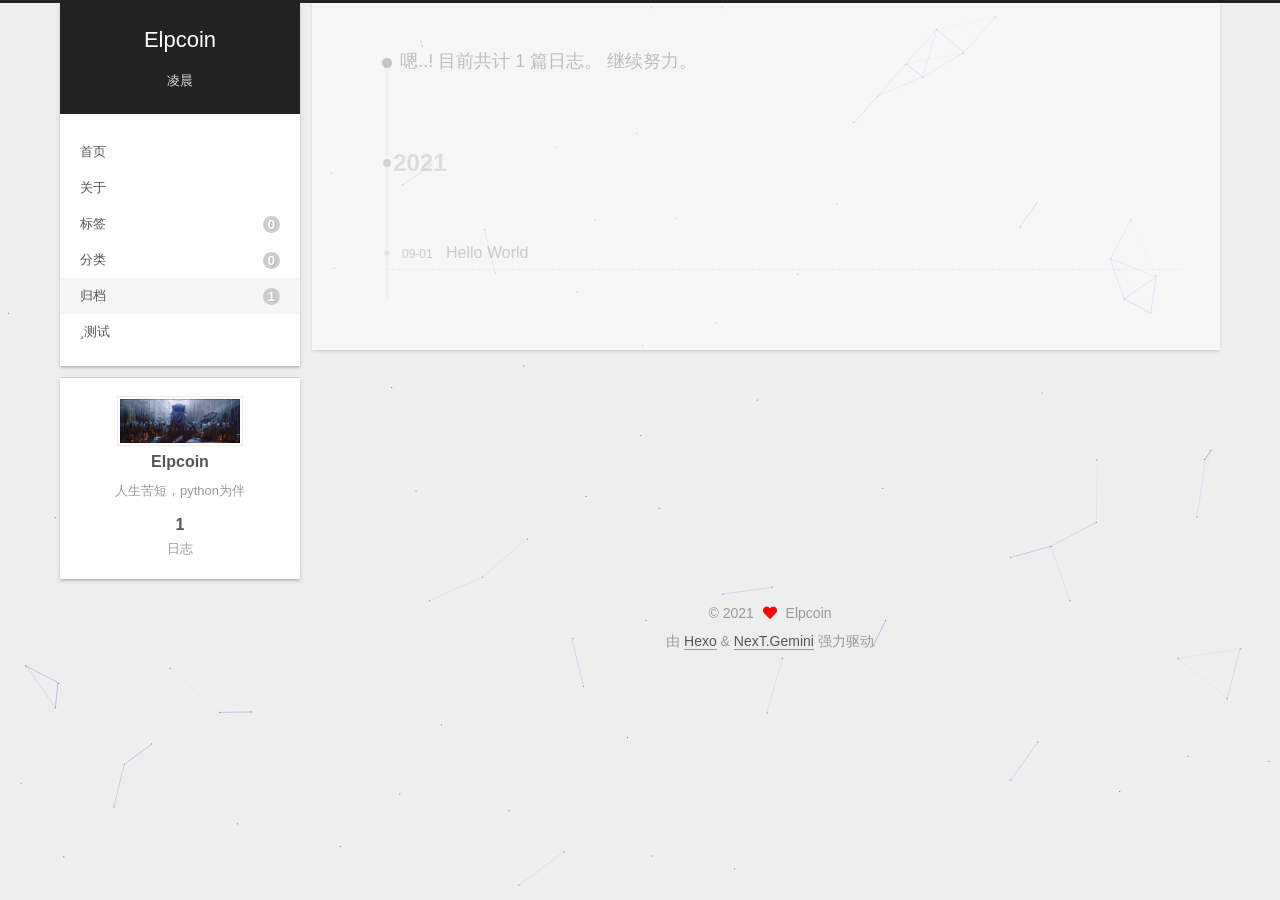
==== commit 4ffc6f8d: "Site updated: 2021-09-01 15:36:55" ====
--- a/archives/index.html
+++ b/archives/index.html
@@ -1,13 +1,13 @@
 <!DOCTYPE html>
-<html lang="en">
+<html lang="zh-CN">
 <head>
   <meta charset="UTF-8">
 <meta name="viewport" content="width=device-width, initial-scale=1, maximum-scale=2">
 <meta name="theme-color" content="#222">
 <meta name="generator" content="Hexo 5.4.0">
   <link rel="apple-touch-icon" sizes="180x180" href="/images/apple-touch-icon-next.png">
-  <link rel="icon" type="image/png" sizes="32x32" href="/images/favicon-32x32-next.png">
-  <link rel="icon" type="image/png" sizes="16x16" href="/images/favicon-16x16-next.png">
+  <link rel="icon" type="image/png" sizes="32x32" href="/images/eva.ico">
+  <link rel="icon" type="image/png" sizes="16x16" href="/images/eva.ico">
   <link rel="mask-icon" href="/images/logo.svg" color="#222">
 
 <link rel="stylesheet" href="/css/main.css">
@@ -17,15 +17,17 @@
 
 <script id="hexo-configurations">
     var NexT = window.NexT || {};
-    var CONFIG = {"hostname":"example.com","root":"/","scheme":"Muse","version":"7.8.0","exturl":false,"sidebar":{"position":"left","display":"post","padding":18,"offset":12,"onmobile":false},"copycode":{"enable":false,"show_result":false,"style":null},"back2top":{"enable":true,"sidebar":false,"scrollpercent":false},"bookmark":{"enable":false,"color":"#222","save":"auto"},"fancybox":false,"mediumzoom":false,"lazyload":false,"pangu":false,"comments":{"style":"tabs","active":null,"storage":true,"lazyload":false,"nav":null},"algolia":{"hits":{"per_page":10},"labels":{"input_placeholder":"Search for Posts","hits_empty":"We didn't find any results for the search: ${query}","hits_stats":"${hits} results found in ${time} ms"}},"localsearch":{"enable":false,"trigger":"auto","top_n_per_article":1,"unescape":false,"preload":false},"motion":{"enable":true,"async":false,"transition":{"post_block":"fadeIn","post_header":"slideDownIn","post_body":"slideDownIn","coll_header":"slideLeftIn","sidebar":"slideUpIn"}}};
+    var CONFIG = {"hostname":"example.com","root":"/","scheme":"Gemini","version":"7.8.0","exturl":false,"sidebar":{"position":"left","display":"post","padding":18,"offset":12,"onmobile":false},"copycode":{"enable":false,"show_result":false,"style":null},"back2top":{"enable":true,"sidebar":true,"scrollpercent":true},"bookmark":{"enable":false,"color":"#222","save":"auto"},"fancybox":false,"mediumzoom":false,"lazyload":false,"pangu":false,"comments":{"style":"tabs","active":null,"storage":true,"lazyload":false,"nav":null},"algolia":{"hits":{"per_page":10},"labels":{"input_placeholder":"Search for Posts","hits_empty":"We didn't find any results for the search: ${query}","hits_stats":"${hits} results found in ${time} ms"}},"localsearch":{"enable":false,"trigger":"auto","top_n_per_article":1,"unescape":false,"preload":false},"motion":{"enable":true,"async":false,"transition":{"post_block":"fadeIn","post_header":"slideDownIn","post_body":"slideDownIn","coll_header":"slideLeftIn","sidebar":"slideUpIn"}},"path":"search.xml"};
   </script>
 
-  <meta property="og:type" content="website">
-<meta property="og:title" content="Hexo">
+  <meta name="description" content="人生苦短，python为伴">
+<meta property="og:type" content="website">
+<meta property="og:title" content="Elpcoin">
 <meta property="og:url" content="http://example.com/archives/index.html">
-<meta property="og:site_name" content="Hexo">
-<meta property="og:locale" content="en_US">
-<meta property="article:author" content="John Doe">
+<meta property="og:site_name" content="Elpcoin">
+<meta property="og:description" content="人生苦短，python为伴">
+<meta property="og:locale" content="zh_CN">
+<meta property="article:author" content="Elpcoin">
 <meta name="twitter:card" content="summary">
 
 <link rel="canonical" href="http://example.com/archives/">
@@ -37,11 +39,11 @@
     sidebar: "",
     isHome : false,
     isPost : false,
-    lang   : 'en'
+    lang   : 'zh-CN'
   };
 </script>
 
-  <title>Archive | Hexo</title>
+  <title>归档 | Elpcoin</title>
   
 
 
@@ -81,7 +83,7 @@
     <header class="header" itemscope itemtype="http://schema.org/WPHeader">
       <div class="header-inner"><div class="site-brand-container">
   <div class="site-nav-toggle">
-    <div class="toggle" aria-label="Toggle navigation bar">
+    <div class="toggle" aria-label="切换导航栏">
       <span class="toggle-line toggle-line-first"></span>
       <span class="toggle-line toggle-line-middle"></span>
       <span class="toggle-line toggle-line-last"></span>
@@ -92,9 +94,10 @@
 
     <a href="/" class="brand" rel="start">
       <span class="logo-line-before"><i></i></span>
-      <h1 class="site-title">Hexo</h1>
+      <h1 class="site-title">Elpcoin</h1>
       <span class="logo-line-after"><i></i></span>
     </a>
+      <p class="site-subtitle" itemprop="description">凌晨</p>
   </div>
 
   <div class="site-nav-right">
@@ -110,12 +113,32 @@
   <ul id="menu" class="main-menu menu">
         <li class="menu-item menu-item-home">
 
-    <a href="/" rel="section"><i class="fa fa-home fa-fw"></i>Home</a>
+    <a href="/" rel="section"><i class="home fa-fw"></i>首页</a>
+
+  </li>
+        <li class="menu-item menu-item-about">
+
+    <a href="/about/" rel="section"><i class="user fa-fw"></i>关于</a>
+
+  </li>
+        <li class="menu-item menu-item-tags">
+
+    <a href="/tags/" rel="section"><i class="tags fa-fw"></i>标签<span class="badge">0</span></a>
+
+  </li>
+        <li class="menu-item menu-item-categories">
+
+    <a href="/categories/" rel="section"><i class="th fa-fw"></i>分类<span class="badge">0</span></a>
 
   </li>
         <li class="menu-item menu-item-archives">
 
-    <a href="/archives/" rel="section"><i class="fa fa-archive fa-fw"></i>Archives</a>
+    <a href="/archives/" rel="section"><i class="archive fa-fw"></i>归档<span class="badge">1</span></a>
+
+  </li>
+        <li class="menu-item menu-item-test">
+
+    <a href="/test/" rel="section"><i class="fa-star fa-fw"></i>测试</a>
 
   </li>
   </ul>
@@ -128,10 +151,6 @@
     </header>
 
     
-  <div class="back-to-top">
-    <i class="fa fa-arrow-up"></i>
-    <span>0%</span>
-  </div>
 
 
     <main class="main">
@@ -148,33 +167,13 @@
   <div class="post-block">
     <div class="posts-collapse">
       <div class="collection-title">
-        <span class="collection-header">Um..! 2 posts in total. Keep on posting.</span>
+        <span class="collection-header">嗯..! 目前共计 1 篇日志。 继续努力。</span>
       </div>
 
       
     <div class="collection-year">
       <span class="collection-header">2021</span>
     </div>
-
-  <article itemscope itemtype="http://schema.org/Article">
-    <header class="post-header">
-
-      <div class="post-meta">
-        <time itemprop="dateCreated"
-              datetime="2021-09-01T14:26:12+08:00"
-              content="2021-09-01">
-          09-01
-        </time>
-      </div>
-
-      <div class="post-title">
-          <a class="post-title-link" href="/2021/09/01/Elpcoin/" itemprop="url">
-            <span itemprop="name">Elpcoin</span>
-          </a>
-      </div>
-
-    </header>
-  </article>
 
   <article itemscope itemtype="http://schema.org/Article">
     <header class="post-header">
@@ -246,10 +245,10 @@
 
       <ul class="sidebar-nav motion-element">
         <li class="sidebar-nav-toc">
-          Table of Contents
+          文章目录
         </li>
         <li class="sidebar-nav-overview">
-          Overview
+          站点概览
         </li>
       </ul>
 
@@ -260,16 +259,18 @@
 
       <div class="site-overview-wrap sidebar-panel">
         <div class="site-author motion-element" itemprop="author" itemscope itemtype="http://schema.org/Person">
-  <p class="site-author-name" itemprop="name">John Doe</p>
-  <div class="site-description" itemprop="description"></div>
+    <img class="site-author-image" itemprop="image" alt="Elpcoin"
+      src="/images/move.jpg">
+  <p class="site-author-name" itemprop="name">Elpcoin</p>
+  <div class="site-description" itemprop="description">人生苦短，python为伴</div>
 </div>
 <div class="site-state-wrap motion-element">
   <nav class="site-state">
       <div class="site-state-item site-state-posts">
           <a href="/archives/">
         
-          <span class="site-state-item-count">2</span>
-          <span class="site-state-item-name">posts</span>
+          <span class="site-state-item-count">1</span>
+          <span class="site-state-item-name">日志</span>
         </a>
       </div>
   </nav>
@@ -278,6 +279,10 @@
 
 
       </div>
+        <div class="back-to-top motion-element">
+          <i class="fa fa-arrow-up"></i>
+          <span>0%</span>
+        </div>
 
     </div>
   </aside>
@@ -300,9 +305,9 @@
   <span class="with-love">
     <i class="fa fa-heart"></i>
   </span>
-  <span class="author" itemprop="copyrightHolder">John Doe</span>
-</div>
-  <div class="powered-by">Powered by <a href="https://hexo.io/" class="theme-link" rel="noopener" target="_blank">Hexo</a> & <a href="https://muse.theme-next.org/" class="theme-link" rel="noopener" target="_blank">NexT.Muse</a>
+  <span class="author" itemprop="copyrightHolder">Elpcoin</span>
+</div>
+  <div class="powered-by">由 <a href="https://hexo.io/" class="theme-link" rel="noopener" target="_blank">Hexo</a> & <a href="https://theme-next.org/" class="theme-link" rel="noopener" target="_blank">NexT.Gemini</a> 强力驱动
   </div>
 
         
@@ -319,6 +324,8 @@
   </div>
 
   
+  
+  <script color='0,0,255' opacity='0.5' zIndex='-1' count='99' src="/lib/canvas-nest/canvas-nest.min.js"></script>
   <script src="/lib/anime.min.js"></script>
   <script src="/lib/velocity/velocity.min.js"></script>
   <script src="/lib/velocity/velocity.ui.min.js"></script>
@@ -328,7 +335,7 @@
 <script src="/js/motion.js"></script>
 
 
-<script src="/js/schemes/muse.js"></script>
+<script src="/js/schemes/pisces.js"></script>
 
 
 <script src="/js/next-boot.js"></script>
--- a/css/main.css
+++ b/css/main.css
@@ -1,5 +1,13 @@
+.post {
+  margin-top: 60px;
+  margin-bottom: 60px;
+  padding: 25px;
+  background: rgba(255,255,255,0.9) none repeat scroll !important;
+  -webkit-box-shadow: 0 0 5px rgba(202,203,203,0.5);
+  -moz-box-shadow: 0 0 5px rgba(202,203,204,0.5);
+}
 :root {
-  --body-bg-color: #fff;
+  --body-bg-color: #eee;
   --content-bg-color: #fff;
   --card-bg-color: #f5f5f5;
   --text-color: #555;
@@ -11,11 +19,11 @@
   --table-row-odd-bg-color: #f9f9f9;
   --table-row-hover-bg-color: #f5f5f5;
   --menu-item-bg-color: #f5f5f5;
-  --btn-default-bg: #222;
-  --btn-default-color: #fff;
-  --btn-default-border-color: #222;
-  --btn-default-hover-bg: #fff;
-  --btn-default-hover-color: #222;
+  --btn-default-bg: #fff;
+  --btn-default-color: #555;
+  --btn-default-border-color: #555;
+  --btn-default-hover-bg: #222;
+  --btn-default-hover-color: #fff;
   --btn-default-hover-border-color: #222;
 }
 html {
@@ -314,7 +322,7 @@
 .btn {
   background: var(--btn-default-bg);
   border: 2px solid var(--btn-default-border-color);
-  border-radius: 0;
+  border-radius: 2px;
   color: var(--btn-default-color);
   display: inline-block;
   font-size: 0.875em;
@@ -384,8 +392,8 @@
 }
 .highlight,
 pre {
-  background: #f7f7f7;
-  color: #4d4d4c;
+  background: #2d2d2d;
+  color: #ccc;
   line-height: 1.6;
   margin: 0 auto 20px;
 }
@@ -402,7 +410,7 @@
   word-wrap: break-word;
 }
 .highlight *::selection {
-  background: #d6d6d6;
+  background: #515151;
 }
 .highlight pre {
   border: 0;
@@ -419,8 +427,8 @@
   padding: 0;
 }
 .highlight figcaption {
-  background: #eff2f3;
-  color: #4d4d4c;
+  background: #1b1b1b;
+  color: #ccc;
   display: flex;
   font-size: 0.875em;
   justify-content: space-between;
@@ -428,10 +436,10 @@
   padding: 0.5em;
 }
 .highlight figcaption a {
-  color: #4d4d4c;
+  color: #ccc;
 }
 .highlight figcaption a:hover {
-  border-bottom-color: #4d4d4c;
+  border-bottom-color: #ccc;
 }
 .highlight .gutter {
   -moz-user-select: none;
@@ -440,14 +448,14 @@
   user-select: none;
 }
 .highlight .gutter pre {
-  background: #eff2f3;
-  color: #869194;
+  background: #1b1b1b;
+  color: #999;
   padding-left: 10px;
   padding-right: 10px;
   text-align: right;
 }
 .highlight .code pre {
-  background: #f7f7f7;
+  background: #2d2d2d;
   padding-left: 10px;
   width: 100%;
 }
@@ -463,26 +471,26 @@
 }
 pre code {
   background: none;
-  color: #4d4d4c;
+  color: #ccc;
   font-size: 0.875em;
   padding: 0;
   text-shadow: none;
 }
 pre .deletion {
-  background: #fdd;
+  background: #800000;
 }
 pre .addition {
-  background: #dfd;
+  background: #008000;
 }
 pre .meta {
-  color: #eab700;
+  color: #fc6;
   -moz-user-select: none;
   -ms-user-select: none;
   -webkit-user-select: none;
   user-select: none;
 }
 pre .comment {
-  color: #8e908c;
+  color: #999;
 }
 pre .variable,
 pre .attribute,
@@ -497,7 +505,7 @@
 pre .css .id,
 pre .css .class,
 pre .css .pseudo {
-  color: #c82829;
+  color: #f2777a;
 }
 pre .number,
 pre .preprocessor,
@@ -507,7 +515,7 @@
 pre .params,
 pre .constant,
 pre .command {
-  color: #f5871f;
+  color: #f99157;
 }
 pre .ruby .class .title,
 pre .css .rules .attribute,
@@ -520,11 +528,11 @@
 pre .xml .cdata,
 pre .special,
 pre .formula {
-  color: #718c00;
+  color: #9c9;
 }
 pre .title,
 pre .css .hexcolor {
-  color: #3e999f;
+  color: #6cc;
 }
 pre .function,
 pre .python .decorator,
@@ -534,11 +542,11 @@
 pre .perl .sub,
 pre .javascript .title,
 pre .coffeescript .title {
-  color: #4271ae;
+  color: #69c;
 }
 pre .keyword,
 pre .javascript .function {
-  color: #8959a8;
+  color: #c9c;
 }
 .blockquote-center {
   border-left: none;
@@ -921,16 +929,16 @@
 }
 .main-inner {
   margin: 0 auto;
-  width: 700px;
+  width: calc(100% - 20px);
 }
 @media (min-width: 1200px) {
   .main-inner {
-    width: 800px;
+    width: 1160px;
   }
 }
 @media (min-width: 1600px) {
   .main-inner {
-    width: 900px;
+    width: 73%;
   }
 }
 @media (max-width: 767px) {
@@ -943,16 +951,16 @@
 }
 .header-inner {
   margin: 0 auto;
-  width: 700px;
+  width: calc(100% - 20px);
 }
 @media (min-width: 1200px) {
   .header-inner {
-    width: 800px;
+    width: 1160px;
   }
 }
 @media (min-width: 1600px) {
   .header-inner {
-    width: 900px;
+    width: 73%;
   }
 }
 .site-brand-container {
@@ -991,7 +999,7 @@
   margin: 0;
 }
 .site-subtitle {
-  color: #999;
+  color: #ddd;
   font-size: 0.8125em;
   margin: 10px 0;
 }
@@ -1107,7 +1115,6 @@
 .sidebar {
   background: #222;
   bottom: 0;
-  box-shadow: inset 0 2px 6px #000;
   position: fixed;
   top: 0;
 }
@@ -1136,22 +1143,22 @@
   display: inline-block;
 }
 .site-author-image {
-  border: 2px solid #333;
+  border: 1px solid #eee;
   display: block;
   margin: 0 auto;
-  max-width: 96px;
+  max-width: 120px;
   padding: 2px;
 }
 .site-author-name {
-  color: #f5f5f5;
-  font-weight: normal;
-  margin: 5px 0 0;
+  color: var(--text-color);
+  font-weight: 600;
+  margin: 0;
   text-align: center;
 }
 .site-description {
   color: #999;
-  font-size: 1em;
-  margin-top: 5px;
+  font-size: 0.8125em;
+  margin-top: 0;
   text-align: center;
 }
 .links-of-author {
@@ -1168,7 +1175,7 @@
 }
 .links-of-author a::before,
 .links-of-author span.exturl::before {
-  background: #ffdbd9;
+  background: #fa4438;
   border-radius: 50%;
   content: ' ';
   display: inline-block;
@@ -1246,7 +1253,7 @@
 }
 .sidebar-nav li {
   border-bottom: 1px solid transparent;
-  color: #666;
+  color: var(--text-color);
   cursor: pointer;
   display: inline-block;
   font-size: 0.875em;
@@ -1255,14 +1262,14 @@
   margin-left: 10px;
 }
 .sidebar-nav li:hover {
-  color: #f5f5f5;
+  color: #fc6423;
 }
 .sidebar-nav .sidebar-nav-active {
-  border-bottom-color: #87daff;
-  color: #87daff;
+  border-bottom-color: #fc6423;
+  color: #fc6423;
 }
 .sidebar-nav .sidebar-nav-active:hover {
-  color: #87daff;
+  color: #fc6423;
 }
 .sidebar-panel {
   display: none;
@@ -1291,7 +1298,7 @@
   }
 }
 .sidebar-toggle:hover .toggle-line {
-  background: #87daff;
+  background: #fc6423;
 }
 .post-toc {
   font-size: 0.875em;
@@ -1330,14 +1337,14 @@
   display: block;
 }
 .post-toc .nav .active > a {
-  border-bottom-color: #87daff;
-  color: #87daff;
+  border-bottom-color: #fc6423;
+  color: #fc6423;
 }
 .post-toc .nav .active-current > a {
-  color: #87daff;
+  color: #fc6423;
 }
 .post-toc .nav .active-current > a:hover {
-  color: #87daff;
+  color: #fc6423;
 }
 .site-state {
   display: flex;
@@ -1352,20 +1359,20 @@
   padding: 0 15px;
 }
 .site-state-item:not(:first-child) {
-  border-left: 1px solid #333;
+  border-left: 1px solid #eee;
 }
 .site-state-item a {
   border-bottom: none;
 }
 .site-state-item-count {
   display: block;
-  font-size: 1.25em;
+  font-size: 1em;
   font-weight: 600;
   text-align: center;
 }
 .site-state-item-name {
-  color: inherit;
-  font-size: 0.875em;
+  color: #999;
+  font-size: 0.8125em;
 }
 .footer {
   color: #999;
@@ -1382,16 +1389,16 @@
   box-sizing: border-box;
   margin: 0 auto;
   text-align: center;
-  width: 700px;
+  width: calc(100% - 20px);
 }
 @media (min-width: 1200px) {
   .footer-inner {
-    width: 800px;
+    width: 1160px;
   }
 }
 @media (min-width: 1600px) {
   .footer-inner {
-    width: 900px;
+    width: 73%;
   }
 }
 .languages {
@@ -1483,33 +1490,16 @@
   transition-timing-function: ease-in-out;
 }
 .back-to-top {
-  background: #222;
-  bottom: -100px;
-  box-sizing: border-box;
-  color: #fff;
+  background: transparent;
+  margin: 8px -10px -20px;
+  opacity: 0;
+}
+.back-to-top.back-to-top-on {
   cursor: pointer;
-  left: 30px;
-  opacity: 1;
-  padding: 0 6px;
-  position: fixed;
-  transition-property: bottom;
-  z-index: 1300;
-  width: 24px;
-}
-.back-to-top span {
-  display: none;
-}
-.back-to-top:hover {
-  color: #87daff;
-}
-.back-to-top.back-to-top-on {
-  bottom: 19px;
-}
-@media (max-width: 991px) {
-  .back-to-top {
-    left: 20px;
-    opacity: 0.8;
-  }
+  opacity: 0.6;
+}
+.back-to-top.back-to-top-on:hover {
+  opacity: 0.8;
 }
 .post-body {
   font-family: 'Lato', "PingFang SC", "Microsoft YaHei", sans-serif;
@@ -1962,6 +1952,13 @@
 #qr p {
   text-align: center;
 }
+.post-copyright {
+  background: var(--card-bg-color);
+  border-left: 3px solid #ff2a2a;
+  list-style: none;
+  margin: 2em 0 0;
+  padding: 0.5em 1em;
+}
 .category-all-page .category-all-title {
   text-align: center;
 }
@@ -2141,151 +2138,421 @@
 .tag-cloud a:hover {
   color: var(--link-hover-color) !important;
 }
-@media (max-width: 767px) {
-  .header-inner,
-  .main-inner,
+.header {
+  margin: 0 auto;
+  position: relative;
+  width: calc(100% - 20px);
+}
+@media (min-width: 1200px) {
+  .header {
+    width: 1160px;
+  }
+}
+@media (min-width: 1600px) {
+  .header {
+    width: 73%;
+  }
+}
+@media (max-width: 991px) {
+  .header {
+    width: auto;
+  }
+}
+.header-inner {
+  background: var(--content-bg-color);
+  border-radius: initial;
+  box-shadow: 0 2px 2px 0 rgba(0,0,0,0.12), 0 3px 1px -2px rgba(0,0,0,0.06), 0 1px 5px 0 rgba(0,0,0,0.12);
+  overflow: hidden;
+  padding: 0;
+  position: absolute;
+  top: 0;
+  width: 240px;
+}
+@media (min-width: 1200px) {
+  .header-inner {
+    width: 240px;
+  }
+}
+@media (max-width: 991px) {
+  .header-inner {
+    border-radius: initial;
+    position: relative;
+    width: auto;
+  }
+}
+.main-inner {
+  align-items: flex-start;
+  display: flex;
+  justify-content: space-between;
+  flex-direction: row-reverse;
+}
+@media (max-width: 991px) {
+  .main-inner {
+    width: auto;
+  }
+}
+.content-wrap {
+  background: var(--content-bg-color);
+  border-radius: initial;
+  box-shadow: 0 2px 2px 0 rgba(0,0,0,0.12), 0 3px 1px -2px rgba(0,0,0,0.06), 0 1px 5px 0 rgba(0,0,0,0.12);
+  box-sizing: border-box;
+  padding: 40px;
+  width: calc(100% - 252px);
+}
+@media (max-width: 991px) {
+  .content-wrap {
+    border-radius: initial;
+    padding: 20px;
+    width: 100%;
+  }
+}
+.footer-inner {
+  padding-left: 260px;
+}
+.back-to-top {
+  left: auto;
+  right: 30px;
+}
+@media (max-width: 991px) {
+  .back-to-top {
+    right: 20px;
+  }
+}
+@media (max-width: 991px) {
   .footer-inner {
+    padding-left: 0;
+    padding-right: 0;
     width: auto;
   }
 }
-.header-inner {
-  padding-top: 100px;
-}
-@media (max-width: 767px) {
-  .header-inner {
-    padding-top: 50px;
-  }
-}
-.main-inner {
-  padding-bottom: 60px;
-}
-.content {
-  padding-top: 70px;
-}
-@media (max-width: 767px) {
-  .content {
-    padding-top: 35px;
-  }
-}
-embed {
+.site-brand-container {
+  background: #222;
+}
+@media (max-width: 991px) {
+  .site-brand-container {
+    box-shadow: 0 0 16px rgba(0,0,0,0.5);
+  }
+}
+.site-meta {
+  padding: 20px 0;
+}
+.brand {
+  padding: 0;
+}
+.site-subtitle {
+  margin: 10px 10px 0;
+}
+.custom-logo-image {
+  margin-top: 20px;
+}
+@media (max-width: 991px) {
+  .custom-logo-image {
+    display: none;
+  }
+}
+@media (min-width: 768px) and (max-width: 991px) {
+  .site-nav-toggle,
+  .site-nav-right {
+    display: flex;
+    flex-direction: column;
+    justify-content: center;
+  }
+}
+.site-nav-toggle .toggle,
+.site-nav-right .toggle {
+  color: #fff;
+}
+.site-nav-toggle .toggle .toggle-line,
+.site-nav-right .toggle .toggle-line {
+  background: #fff;
+}
+@media (min-width: 768px) and (max-width: 991px) {
+  .site-nav {
+    display: none;
+  }
+}
+.menu .menu-item {
   display: block;
-  margin: 0 auto 25px auto;
-}
-.custom-logo .site-meta-headline {
-  text-align: center;
-}
-.custom-logo .site-title {
-  color: #222;
-  margin: 10px auto 0;
-}
-.custom-logo .site-title a {
-  border: 0;
-}
-.custom-logo-image {
-  background: #fff;
-  margin: 0 auto;
-  max-width: 150px;
-  padding: 5px;
-}
-.brand {
-  background: var(--btn-default-bg);
-}
-@media (max-width: 767px) {
-  .site-nav {
-    border-bottom: 1px solid #ddd;
-    border-top: 1px solid #ddd;
-    left: 0;
-    margin: 0;
-    padding: 0;
-    width: 100%;
-  }
-}
-@media (max-width: 767px) {
-  .menu {
-    text-align: left;
-  }
-}
-.menu-item-active a,
-.menu .menu-item a:hover,
-.menu .menu-item span.exturl:hover {
-  background: transparent;
-  border-bottom: 1px solid var(--link-hover-color) !important;
-}
-@media (max-width: 767px) {
-  .menu-item-active a,
-  .menu .menu-item a:hover,
-  .menu .menu-item span.exturl:hover {
-    border-bottom: 1px dotted #ddd !important;
-  }
-}
-@media (max-width: 767px) {
-  .menu .menu-item {
-    margin: 0 10px;
-  }
+  margin: 0;
 }
 .menu .menu-item a,
 .menu .menu-item span.exturl {
-  border-bottom: 1px solid transparent;
-}
-@media (max-width: 767px) {
-  .menu .menu-item a,
-  .menu .menu-item span.exturl {
-    padding: 5px 10px;
-  }
-}
-@media (min-width: 768px) {
-  .menu .menu-item .fa,
-  .menu .menu-item .fab,
-  .menu .menu-item .far,
-  .menu .menu-item .fas {
-    display: block;
-    line-height: 2;
-    margin-right: 0;
-    width: 100%;
+  padding: 5px 20px;
+  position: relative;
+  text-align: left;
+  transition-property: background-color;
+}
+@media (max-width: 991px) {
+  .menu .menu-item.menu-item-search {
+    display: none;
   }
 }
 .menu .menu-item .badge {
-  background: #eee;
-  padding: 1px 4px;
+  background: #ccc;
+  border-radius: 10px;
+  color: #fff;
+  float: right;
+  padding: 2px 5px;
+  text-shadow: 1px 1px 0 rgba(0,0,0,0.1);
+  vertical-align: middle;
 }
 .sub-menu {
-  margin: 10px 0;
+  background: var(--content-bg-color);
+  border-bottom: 1px solid #ddd;
+  margin: 0;
+  padding: 6px 0;
 }
 .sub-menu .menu-item {
   display: inline-block;
 }
+.sub-menu .menu-item a,
+.sub-menu .menu-item span.exturl {
+  background: transparent;
+  margin: 5px 10px;
+  padding: initial;
+}
+.sub-menu .menu-item a:hover,
+.sub-menu .menu-item span.exturl:hover {
+  background: transparent;
+  color: #fc6423;
+}
+.sub-menu .menu-item-active a {
+  border-bottom-color: #fc6423;
+  color: #fc6423;
+}
+.sub-menu .menu-item-active a:hover {
+  border-bottom-color: #fc6423;
+}
 .sidebar {
-  left: -320px;
-}
-.sidebar.sidebar-active {
-  left: 0;
-}
-.sidebar {
-  width: 320px;
-  z-index: 1200;
-  transition-delay: 0s;
-  transition-duration: 0.2s;
-  transition-timing-function: ease-out;
-}
-.sidebar a,
-.sidebar span.exturl {
-  border-bottom-color: #555;
-  color: #999;
-}
-.sidebar a:hover,
-.sidebar span.exturl:hover {
-  border-bottom-color: #eee;
-  color: #eee;
-}
-.links-of-blogroll-item {
-  padding: 2px 10px;
-}
-.links-of-blogroll-item a,
-.links-of-blogroll-item span.exturl {
+  background: var(--body-bg-color);
+  box-shadow: none;
+  margin-top: 100%;
+  position: static;
+  width: 240px;
+}
+@media (max-width: 991px) {
+  .sidebar {
+    display: none;
+  }
+}
+.sidebar-toggle {
+  display: none;
+}
+.sidebar-inner {
+  background: var(--content-bg-color);
+  border-radius: initial;
+  box-shadow: 0 2px 2px 0 rgba(0,0,0,0.12), 0 3px 1px -2px rgba(0,0,0,0.06), 0 1px 5px 0 rgba(0,0,0,0.12), 0 -1px 0.5px 0 rgba(0,0,0,0.09);
+  box-sizing: border-box;
+  color: var(--text-color);
+  width: 240px;
+  opacity: 0;
+}
+.sidebar-inner.affix {
+  position: fixed;
+  top: 12px;
+}
+.sidebar-inner.affix-bottom {
+  position: absolute;
+}
+.site-state-item {
+  padding: 0 10px;
+}
+.sidebar-button {
+  border-bottom: 1px dotted #ccc;
+  border-top: 1px dotted #ccc;
+  margin-top: 10px;
+  text-align: center;
+}
+.sidebar-button a {
+  border: 0;
+  color: #fc6423;
+  display: block;
+}
+.sidebar-button a:hover {
+  background: none;
+  border: 0;
+  color: #e34603;
+}
+.sidebar-button a:hover .fa,
+.sidebar-button a:hover .fab,
+.sidebar-button a:hover .far,
+.sidebar-button a:hover .fas {
+  color: #e34603;
+}
+.links-of-author {
+  display: flex;
+  flex-wrap: wrap;
+  margin-top: 10px;
+  justify-content: center;
+}
+.links-of-author-item {
+  margin: 5px 0 0;
+  width: 50%;
+}
+.links-of-author-item a,
+.links-of-author-item span.exturl {
   box-sizing: border-box;
   display: inline-block;
-  max-width: 280px;
+  margin-bottom: 0;
+  margin-right: 0;
+  max-width: 216px;
   overflow: hidden;
+  padding: 0 5px;
   text-overflow: ellipsis;
   white-space: nowrap;
 }
+.links-of-author-item a,
+.links-of-author-item span.exturl {
+  border-bottom: none;
+  display: block;
+  text-decoration: none;
+}
+.links-of-author-item a::before,
+.links-of-author-item span.exturl::before {
+  display: none;
+}
+.links-of-author-item a:hover,
+.links-of-author-item span.exturl:hover {
+  background: var(--body-bg-color);
+  border-radius: 4px;
+}
+.links-of-author-item .fa,
+.links-of-author-item .fab,
+.links-of-author-item .far,
+.links-of-author-item .fas {
+  margin-right: 2px;
+}
+.links-of-blogroll-item {
+  padding: 0;
+}
+.back-to-top {
+  background: var(--body-bg-color);
+  margin: -4px -10px -18px;
+}
+.back-to-top.back-to-top-on {
+  margin-top: 16px;
+}
+.content-wrap {
+  background: initial;
+  box-shadow: initial;
+  padding: initial;
+}
+.post-block {
+  background: var(--content-bg-color);
+  border-radius: initial;
+  box-shadow: 0 2px 2px 0 rgba(0,0,0,0.12), 0 3px 1px -2px rgba(0,0,0,0.06), 0 1px 5px 0 rgba(0,0,0,0.12);
+  padding: 40px;
+}
+.post-block + .post-block {
+  border-radius: initial;
+  box-shadow: 0 2px 2px 0 rgba(0,0,0,0.12), 0 3px 1px -2px rgba(0,0,0,0.06), 0 1px 5px 0 rgba(0,0,0,0.12), 0 -1px 0.5px 0 rgba(0,0,0,0.09);
+  margin-top: 12px;
+}
+.comments {
+  background: var(--content-bg-color);
+  border-radius: initial;
+  box-shadow: 0 2px 2px 0 rgba(0,0,0,0.12), 0 3px 1px -2px rgba(0,0,0,0.06), 0 1px 5px 0 rgba(0,0,0,0.12), 0 -1px 0.5px 0 rgba(0,0,0,0.09);
+  margin-top: 12px;
+  padding: 40px;
+}
+.tabs-comment {
+  margin-top: 1em;
+}
+.content {
+  padding-top: initial;
+}
+.post-eof {
+  display: none;
+}
+.pagination {
+  background: var(--content-bg-color);
+  border-radius: initial;
+  border-top: initial;
+  box-shadow: 0 2px 2px 0 rgba(0,0,0,0.12), 0 3px 1px -2px rgba(0,0,0,0.06), 0 1px 5px 0 rgba(0,0,0,0.12), 0 -1px 0.5px 0 rgba(0,0,0,0.09);
+  margin: 12px 0 0;
+  padding: 10px 0 10px;
+}
+.pagination .prev,
+.pagination .next,
+.pagination .page-number {
+  margin-bottom: initial;
+  top: initial;
+}
+.main {
+  padding-bottom: initial;
+}
+.footer {
+  bottom: auto;
+}
+.sub-menu {
+  border-bottom: initial;
+  box-shadow: 0 2px 2px 0 rgba(0,0,0,0.12), 0 3px 1px -2px rgba(0,0,0,0.06), 0 1px 5px 0 rgba(0,0,0,0.12);
+}
+.sub-menu + .content .post-block {
+  box-shadow: 0 2px 2px 0 rgba(0,0,0,0.12), 0 3px 1px -2px rgba(0,0,0,0.06), 0 1px 5px 0 rgba(0,0,0,0.12), 0 -1px 0.5px 0 rgba(0,0,0,0.09);
+  margin-top: 12px;
+}
+@media (min-width: 768px) and (max-width: 991px) {
+  .sub-menu + .content .post-block {
+    margin-top: 10px;
+  }
+}
+@media (max-width: 767px) {
+  .sub-menu + .content .post-block {
+    margin-top: 8px;
+  }
+}
+.post-body h1,
+.post-body h2 {
+  border-bottom: 1px solid #eee;
+}
+.post-body h3 {
+  border-bottom: 1px dotted #eee;
+}
+@media (min-width: 768px) and (max-width: 991px) {
+  .content-wrap {
+    padding: 10px;
+  }
+  .posts-expand .post-button {
+    margin-top: 20px;
+  }
+  .post-block {
+    border-radius: initial;
+    box-shadow: 0 2px 2px 0 rgba(0,0,0,0.12), 0 3px 1px -2px rgba(0,0,0,0.06), 0 1px 5px 0 rgba(0,0,0,0.12), 0 -1px 0.5px 0 rgba(0,0,0,0.09);
+    padding: 20px;
+  }
+  .post-block + .post-block {
+    margin-top: 10px;
+  }
+  .comments {
+    margin-top: 10px;
+    padding: 10px 20px;
+  }
+  .pagination {
+    margin: 10px 0 0;
+  }
+}
+@media (max-width: 767px) {
+  .content-wrap {
+    padding: 8px;
+  }
+  .posts-expand .post-button {
+    margin: 12px 0;
+  }
+  .post-block {
+    border-radius: initial;
+    box-shadow: 0 2px 2px 0 rgba(0,0,0,0.12), 0 3px 1px -2px rgba(0,0,0,0.06), 0 1px 5px 0 rgba(0,0,0,0.12), 0 -1px 0.5px 0 rgba(0,0,0,0.09);
+    min-height: auto;
+    padding: 12px;
+  }
+  .post-block + .post-block {
+    margin-top: 8px;
+  }
+  .comments {
+    margin-top: 8px;
+    padding: 10px 12px;
+  }
+  .pagination {
+    margin: 8px 0 0;
+  }
+}
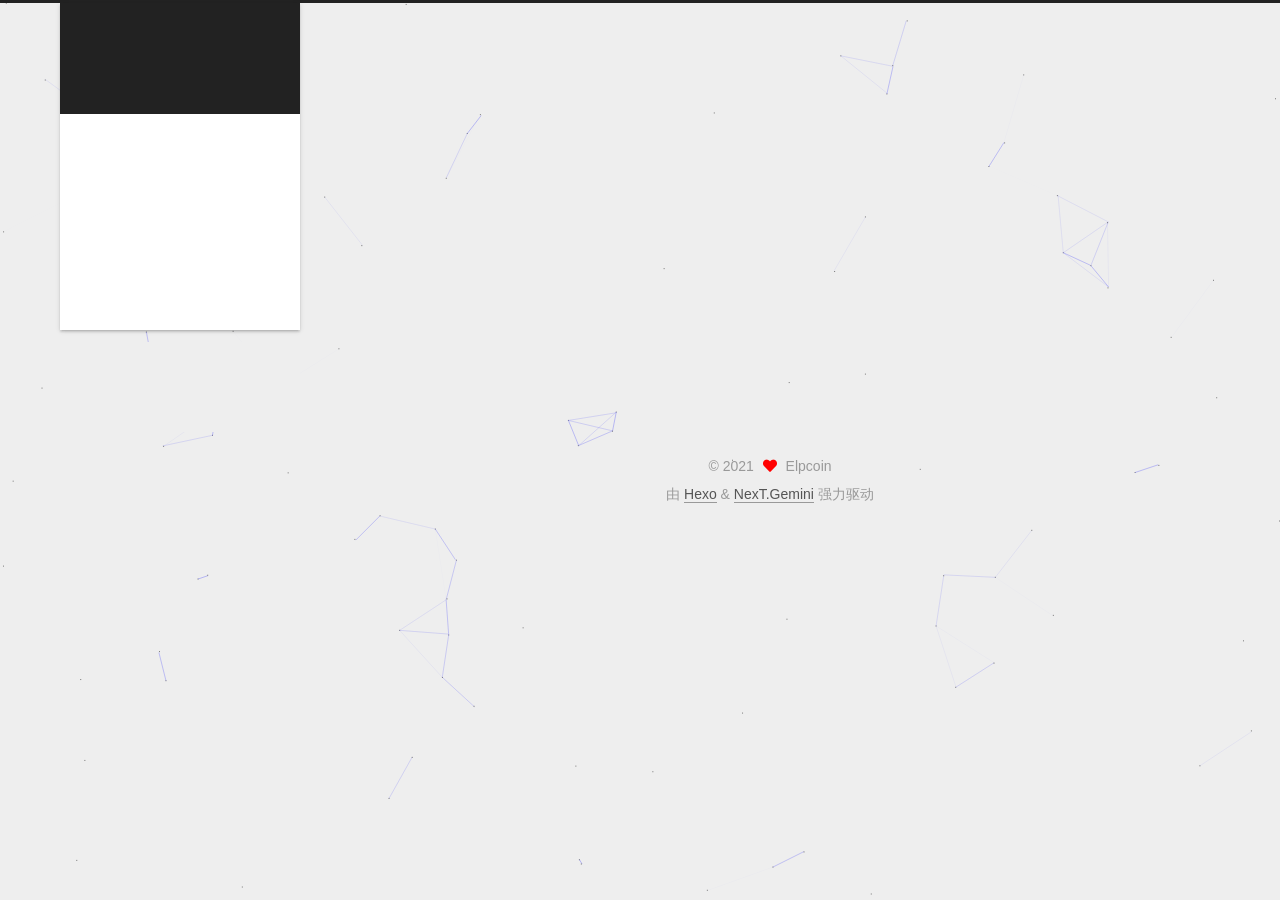
==== commit a3fbdb21: "Site updated: 2021-09-01 18:29:14" ====
--- a/archives/index.html
+++ b/archives/index.html
@@ -14,10 +14,11 @@
 
 
 <link rel="stylesheet" href="/lib/font-awesome/css/all.min.css">
+  <link rel="stylesheet" href="//cdn.jsdelivr.net/gh/fancyapps/fancybox@3/dist/jquery.fancybox.min.css">
 
 <script id="hexo-configurations">
     var NexT = window.NexT || {};
-    var CONFIG = {"hostname":"example.com","root":"/","scheme":"Gemini","version":"7.8.0","exturl":false,"sidebar":{"position":"left","display":"post","padding":18,"offset":12,"onmobile":false},"copycode":{"enable":false,"show_result":false,"style":null},"back2top":{"enable":true,"sidebar":true,"scrollpercent":true},"bookmark":{"enable":false,"color":"#222","save":"auto"},"fancybox":false,"mediumzoom":false,"lazyload":false,"pangu":false,"comments":{"style":"tabs","active":null,"storage":true,"lazyload":false,"nav":null},"algolia":{"hits":{"per_page":10},"labels":{"input_placeholder":"Search for Posts","hits_empty":"We didn't find any results for the search: ${query}","hits_stats":"${hits} results found in ${time} ms"}},"localsearch":{"enable":false,"trigger":"auto","top_n_per_article":1,"unescape":false,"preload":false},"motion":{"enable":true,"async":false,"transition":{"post_block":"fadeIn","post_header":"slideDownIn","post_body":"slideDownIn","coll_header":"slideLeftIn","sidebar":"slideUpIn"}},"path":"search.xml"};
+    var CONFIG = {"hostname":"example.com","root":"/","scheme":"Gemini","version":"7.8.0","exturl":false,"sidebar":{"position":"left","display":"post","padding":18,"offset":12,"onmobile":false},"copycode":{"enable":false,"show_result":false,"style":null},"back2top":{"enable":true,"sidebar":true,"scrollpercent":true},"bookmark":{"enable":false,"color":"#222","save":"auto"},"fancybox":true,"mediumzoom":false,"lazyload":false,"pangu":false,"comments":{"style":"tabs","active":"valine","storage":true,"lazyload":false,"nav":null,"activeClass":"valine"},"algolia":{"hits":{"per_page":10},"labels":{"input_placeholder":"Search for Posts","hits_empty":"We didn't find any results for the search: ${query}","hits_stats":"${hits} results found in ${time} ms"}},"localsearch":{"enable":false,"trigger":"auto","top_n_per_article":1,"unescape":false,"preload":false},"motion":{"enable":true,"async":false,"transition":{"post_block":"fadeIn","post_header":"slideDownIn","post_body":"slideDownIn","coll_header":"slideLeftIn","sidebar":"slideUpIn"}},"path":"search.xml"};
   </script>
 
   <meta name="description" content="人生苦短，python为伴">
@@ -116,29 +117,24 @@
     <a href="/" rel="section"><i class="home fa-fw"></i>首页</a>
 
   </li>
-        <li class="menu-item menu-item-about">
-
-    <a href="/about/" rel="section"><i class="user fa-fw"></i>关于</a>
-
-  </li>
         <li class="menu-item menu-item-tags">
 
-    <a href="/tags/" rel="section"><i class="tags fa-fw"></i>标签<span class="badge">0</span></a>
+    <a href="/tags/" rel="section"><i class="tags fa-fw"></i>标签<span class="badge">1</span></a>
 
   </li>
         <li class="menu-item menu-item-categories">
 
-    <a href="/categories/" rel="section"><i class="th fa-fw"></i>分类<span class="badge">0</span></a>
+    <a href="/categories/" rel="section"><i class="th fa-fw"></i>分类<span class="badge">1</span></a>
 
   </li>
         <li class="menu-item menu-item-archives">
 
-    <a href="/archives/" rel="section"><i class="archive fa-fw"></i>归档<span class="badge">1</span></a>
+    <a href="/archives/" rel="section"><i class="archive fa-fw"></i>归档<span class="badge">2</span></a>
 
   </li>
-        <li class="menu-item menu-item-test">
-
-    <a href="/test/" rel="section"><i class="fa-star fa-fw"></i>测试</a>
+        <li class="menu-item menu-item-guestbook">
+
+    <a href="/guestbook/" rel="section"><i class="fa fa-book fa-fw"></i>留言板</a>
 
   </li>
   </ul>
@@ -167,7 +163,7 @@
   <div class="post-block">
     <div class="posts-collapse">
       <div class="collection-title">
-        <span class="collection-header">嗯..! 目前共计 1 篇日志。 继续努力。</span>
+        <span class="collection-header">嗯..! 目前共计 2 篇日志。 继续努力。</span>
       </div>
 
       
@@ -180,15 +176,35 @@
 
       <div class="post-meta">
         <time itemprop="dateCreated"
-              datetime="2021-09-01T14:15:17+08:00"
+              datetime="2021-09-01T15:58:59+08:00"
               content="2021-09-01">
           09-01
         </time>
       </div>
 
       <div class="post-title">
-          <a class="post-title-link" href="/2021/09/01/hello-world/" itemprop="url">
-            <span itemprop="name">Hello World</span>
+          <a class="post-title-link" href="/2021/09/01/%E7%AC%AC%E4%B8%80%E7%AF%87-%E6%B5%8B%E8%AF%95/" itemprop="url">
+            <span itemprop="name">第一篇 测试</span>
+          </a>
+      </div>
+
+    </header>
+  </article>
+
+  <article itemscope itemtype="http://schema.org/Article">
+    <header class="post-header">
+
+      <div class="post-meta">
+        <time itemprop="dateCreated"
+              datetime="2021-08-01T15:58:59+08:00"
+              content="2021-08-01">
+          08-01
+        </time>
+      </div>
+
+      <div class="post-title">
+          <a class="post-title-link" href="/2021/08/01/hello-world/" itemprop="url">
+            <span itemprop="name">welcome come ！</span>
           </a>
       </div>
 
@@ -260,7 +276,7 @@
       <div class="site-overview-wrap sidebar-panel">
         <div class="site-author motion-element" itemprop="author" itemscope itemtype="http://schema.org/Person">
     <img class="site-author-image" itemprop="image" alt="Elpcoin"
-      src="/images/move.jpg">
+      src="/images/IMG_2670.JPG">
   <p class="site-author-name" itemprop="name">Elpcoin</p>
   <div class="site-description" itemprop="description">人生苦短，python为伴</div>
 </div>
@@ -269,9 +285,21 @@
       <div class="site-state-item site-state-posts">
           <a href="/archives/">
         
-          <span class="site-state-item-count">1</span>
+          <span class="site-state-item-count">2</span>
           <span class="site-state-item-name">日志</span>
         </a>
+      </div>
+      <div class="site-state-item site-state-categories">
+            <a href="/categories/">
+          
+        <span class="site-state-item-count">1</span>
+        <span class="site-state-item-name">分类</span></a>
+      </div>
+      <div class="site-state-item site-state-tags">
+            <a href="/tags/">
+          
+        <span class="site-state-item-count">1</span>
+        <span class="site-state-item-name">标签</span></a>
       </div>
   </nav>
 </div>
@@ -327,6 +355,8 @@
   
   <script color='0,0,255' opacity='0.5' zIndex='-1' count='99' src="/lib/canvas-nest/canvas-nest.min.js"></script>
   <script src="/lib/anime.min.js"></script>
+  <script src="//cdn.jsdelivr.net/npm/jquery@3/dist/jquery.min.js"></script>
+  <script src="//cdn.jsdelivr.net/gh/fancyapps/fancybox@3/dist/jquery.fancybox.min.js"></script>
   <script src="/lib/velocity/velocity.min.js"></script>
   <script src="/lib/velocity/velocity.ui.min.js"></script>
 
@@ -363,5 +393,34 @@
 
   
 
+
+<script>
+NexT.utils.loadComments(document.querySelector('#valine-comments'), () => {
+  NexT.utils.getScript('//unpkg.com/valine/dist/Valine.min.js', () => {
+    var GUEST = ['nick', 'mail', 'link'];
+    var guest = 'nick,mail,link';
+    guest = guest.split(',').filter(item => {
+      return GUEST.includes(item);
+    });
+    new Valine({
+      el         : '#valine-comments',
+      verify     : false,
+      notify     : false,
+      appId      : 'SliMsBVl6jKdjLywv3SnvCRH-gzGzoHsz# Your leancloud application appid',
+      appKey     : 'C0WRP0SuYpfbAcCNb4t8wzx2# Your leancloud application appkey',
+      placeholder: "输入你的评论",
+      avatar     : '',
+      meta       : guest,
+      pageSize   : '10' || 10,
+      visitor    : true,
+      lang       : '' || 'zh-cn',
+      path       : location.pathname,
+      recordIP   : true,
+      serverURLs : ''
+    });
+  }, window.Valine);
+});
+</script>
+
 </body>
 </html>
--- a/css/main.css
+++ b/css/main.css
@@ -392,8 +392,8 @@
 }
 .highlight,
 pre {
-  background: #2d2d2d;
-  color: #ccc;
+  background: #1d1f21;
+  color: #c5c8c6;
   line-height: 1.6;
   margin: 0 auto 20px;
 }
@@ -410,7 +410,7 @@
   word-wrap: break-word;
 }
 .highlight *::selection {
-  background: #515151;
+  background: #373b41;
 }
 .highlight pre {
   border: 0;
@@ -427,8 +427,8 @@
   padding: 0;
 }
 .highlight figcaption {
-  background: #1b1b1b;
-  color: #ccc;
+  background: #000;
+  color: #c5c8c6;
   display: flex;
   font-size: 0.875em;
   justify-content: space-between;
@@ -436,10 +436,10 @@
   padding: 0.5em;
 }
 .highlight figcaption a {
-  color: #ccc;
+  color: #c5c8c6;
 }
 .highlight figcaption a:hover {
-  border-bottom-color: #ccc;
+  border-bottom-color: #c5c8c6;
 }
 .highlight .gutter {
   -moz-user-select: none;
@@ -448,14 +448,14 @@
   user-select: none;
 }
 .highlight .gutter pre {
-  background: #1b1b1b;
-  color: #999;
+  background: #000;
+  color: #888f96;
   padding-left: 10px;
   padding-right: 10px;
   text-align: right;
 }
 .highlight .code pre {
-  background: #2d2d2d;
+  background: #1d1f21;
   padding-left: 10px;
   width: 100%;
 }
@@ -471,7 +471,7 @@
 }
 pre code {
   background: none;
-  color: #ccc;
+  color: #c5c8c6;
   font-size: 0.875em;
   padding: 0;
   text-shadow: none;
@@ -483,14 +483,14 @@
   background: #008000;
 }
 pre .meta {
-  color: #fc6;
+  color: #f0c674;
   -moz-user-select: none;
   -ms-user-select: none;
   -webkit-user-select: none;
   user-select: none;
 }
 pre .comment {
-  color: #999;
+  color: #969896;
 }
 pre .variable,
 pre .attribute,
@@ -505,7 +505,7 @@
 pre .css .id,
 pre .css .class,
 pre .css .pseudo {
-  color: #f2777a;
+  color: #c66;
 }
 pre .number,
 pre .preprocessor,
@@ -515,7 +515,7 @@
 pre .params,
 pre .constant,
 pre .command {
-  color: #f99157;
+  color: #de935f;
 }
 pre .ruby .class .title,
 pre .css .rules .attribute,
@@ -528,11 +528,11 @@
 pre .xml .cdata,
 pre .special,
 pre .formula {
-  color: #9c9;
+  color: #b5bd68;
 }
 pre .title,
 pre .css .hexcolor {
-  color: #6cc;
+  color: #8abeb7;
 }
 pre .function,
 pre .python .decorator,
@@ -542,11 +542,11 @@
 pre .perl .sub,
 pre .javascript .title,
 pre .coffeescript .title {
-  color: #69c;
+  color: #81a2be;
 }
 pre .keyword,
 pre .javascript .function {
-  color: #c9c;
+  color: #b294bb;
 }
 .blockquote-center {
   border-left: none;
@@ -1148,6 +1148,7 @@
   margin: 0 auto;
   max-width: 120px;
   padding: 2px;
+  border-radius: 50%;
 }
 .site-author-name {
   color: var(--text-color);
@@ -1175,7 +1176,7 @@
 }
 .links-of-author a::before,
 .links-of-author span.exturl::before {
-  background: #fa4438;
+  background: #1254ff;
   border-radius: 50%;
   content: ' ';
   display: inline-block;
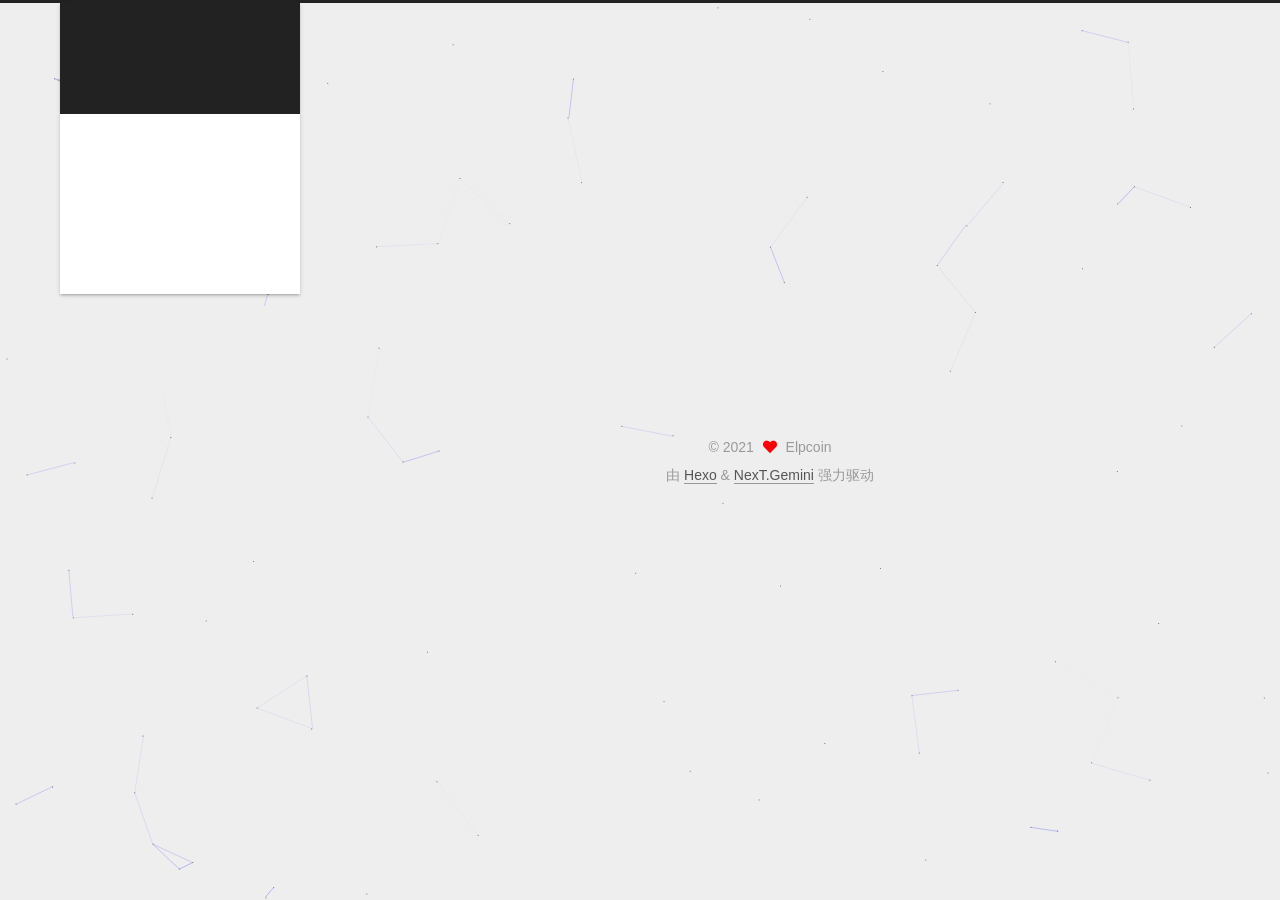
==== commit fcdcd362: "Site updated: 2021-09-01 18:43:27" ====
--- a/archives/index.html
+++ b/archives/index.html
@@ -18,7 +18,7 @@
 
 <script id="hexo-configurations">
     var NexT = window.NexT || {};
-    var CONFIG = {"hostname":"example.com","root":"/","scheme":"Gemini","version":"7.8.0","exturl":false,"sidebar":{"position":"left","display":"post","padding":18,"offset":12,"onmobile":false},"copycode":{"enable":false,"show_result":false,"style":null},"back2top":{"enable":true,"sidebar":true,"scrollpercent":true},"bookmark":{"enable":false,"color":"#222","save":"auto"},"fancybox":true,"mediumzoom":false,"lazyload":false,"pangu":false,"comments":{"style":"tabs","active":"valine","storage":true,"lazyload":false,"nav":null,"activeClass":"valine"},"algolia":{"hits":{"per_page":10},"labels":{"input_placeholder":"Search for Posts","hits_empty":"We didn't find any results for the search: ${query}","hits_stats":"${hits} results found in ${time} ms"}},"localsearch":{"enable":false,"trigger":"auto","top_n_per_article":1,"unescape":false,"preload":false},"motion":{"enable":true,"async":false,"transition":{"post_block":"fadeIn","post_header":"slideDownIn","post_body":"slideDownIn","coll_header":"slideLeftIn","sidebar":"slideUpIn"}},"path":"search.xml"};
+    var CONFIG = {"hostname":"example.com","root":"/","scheme":"Gemini","version":"7.8.0","exturl":false,"sidebar":{"position":"left","display":"post","padding":18,"offset":12,"onmobile":false},"copycode":{"enable":false,"show_result":false,"style":null},"back2top":{"enable":true,"sidebar":true,"scrollpercent":true},"bookmark":{"enable":false,"color":"#222","save":"auto"},"fancybox":true,"mediumzoom":false,"lazyload":false,"pangu":false,"comments":{"style":"tabs","active":null,"storage":true,"lazyload":false,"nav":null},"algolia":{"hits":{"per_page":10},"labels":{"input_placeholder":"Search for Posts","hits_empty":"We didn't find any results for the search: ${query}","hits_stats":"${hits} results found in ${time} ms"}},"localsearch":{"enable":false,"trigger":"auto","top_n_per_article":1,"unescape":false,"preload":false},"motion":{"enable":true,"async":false,"transition":{"post_block":"fadeIn","post_header":"slideDownIn","post_body":"slideDownIn","coll_header":"slideLeftIn","sidebar":"slideUpIn"}},"path":"search.xml"};
   </script>
 
   <meta name="description" content="人生苦短，python为伴">
@@ -130,11 +130,6 @@
         <li class="menu-item menu-item-archives">
 
     <a href="/archives/" rel="section"><i class="archive fa-fw"></i>归档<span class="badge">2</span></a>
-
-  </li>
-        <li class="menu-item menu-item-guestbook">
-
-    <a href="/guestbook/" rel="section"><i class="fa fa-book fa-fw"></i>留言板</a>
 
   </li>
   </ul>
@@ -393,34 +388,5 @@
 
   
 
-
-<script>
-NexT.utils.loadComments(document.querySelector('#valine-comments'), () => {
-  NexT.utils.getScript('//unpkg.com/valine/dist/Valine.min.js', () => {
-    var GUEST = ['nick', 'mail', 'link'];
-    var guest = 'nick,mail,link';
-    guest = guest.split(',').filter(item => {
-      return GUEST.includes(item);
-    });
-    new Valine({
-      el         : '#valine-comments',
-      verify     : false,
-      notify     : false,
-      appId      : 'SliMsBVl6jKdjLywv3SnvCRH-gzGzoHsz# Your leancloud application appid',
-      appKey     : 'C0WRP0SuYpfbAcCNb4t8wzx2# Your leancloud application appkey',
-      placeholder: "输入你的评论",
-      avatar     : '',
-      meta       : guest,
-      pageSize   : '10' || 10,
-      visitor    : true,
-      lang       : '' || 'zh-cn',
-      path       : location.pathname,
-      recordIP   : true,
-      serverURLs : ''
-    });
-  }, window.Valine);
-});
-</script>
-
 </body>
 </html>
--- a/css/main.css
+++ b/css/main.css
@@ -1176,7 +1176,7 @@
 }
 .links-of-author a::before,
 .links-of-author span.exturl::before {
-  background: #1254ff;
+  background: #ffd911;
   border-radius: 50%;
   content: ' ';
   display: inline-block;
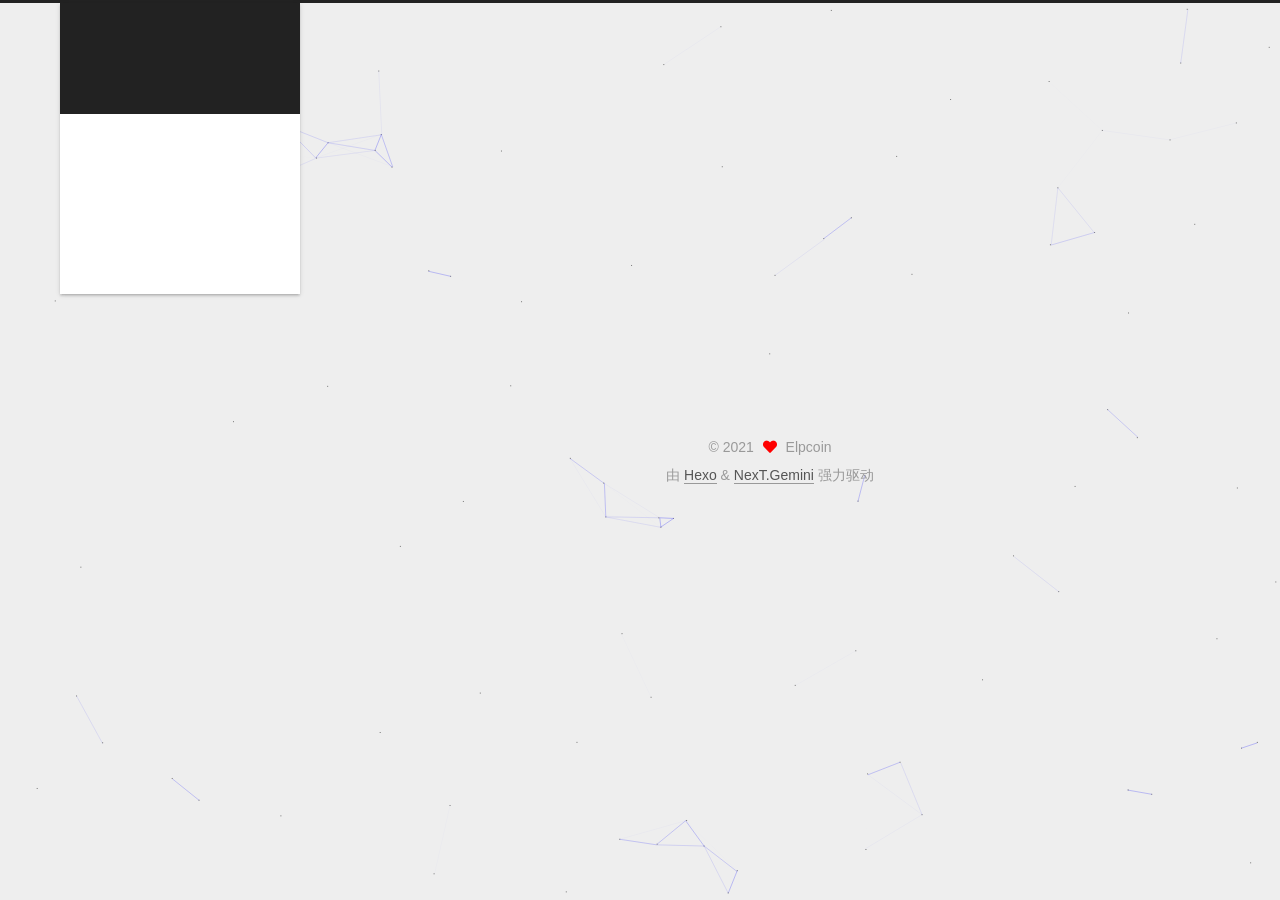
==== commit 238e0ab1: "Site updated: 2021-09-01 18:51:17" ====
--- a/archives/index.html
+++ b/archives/index.html
@@ -241,6 +241,21 @@
     });
   }
 </script>
+<div id="container"></div>
+<link rel="stylesheet" href="https://imsun.github.io/gitment/style/default.css">
+<script src="https://imsun.github.io/gitment/dist/gitment.browser.js"></script>
+<script>
+var gitment = new Gitment({
+  id: '页面 ID', // 可选。默认为 location.href
+  owner: '你的 GitHub ID',
+  repo: '存储评论的 repo',
+  oauth: {
+    client_id: '你的 client ID',
+    client_secret: '你的 client secret',
+  },
+})
+gitment.render('container')
+</script>
 
         </div>
           
--- a/css/main.css
+++ b/css/main.css
@@ -1176,7 +1176,7 @@
 }
 .links-of-author a::before,
 .links-of-author span.exturl::before {
-  background: #ffd911;
+  background: #57ff1c;
   border-radius: 50%;
   content: ' ';
   display: inline-block;
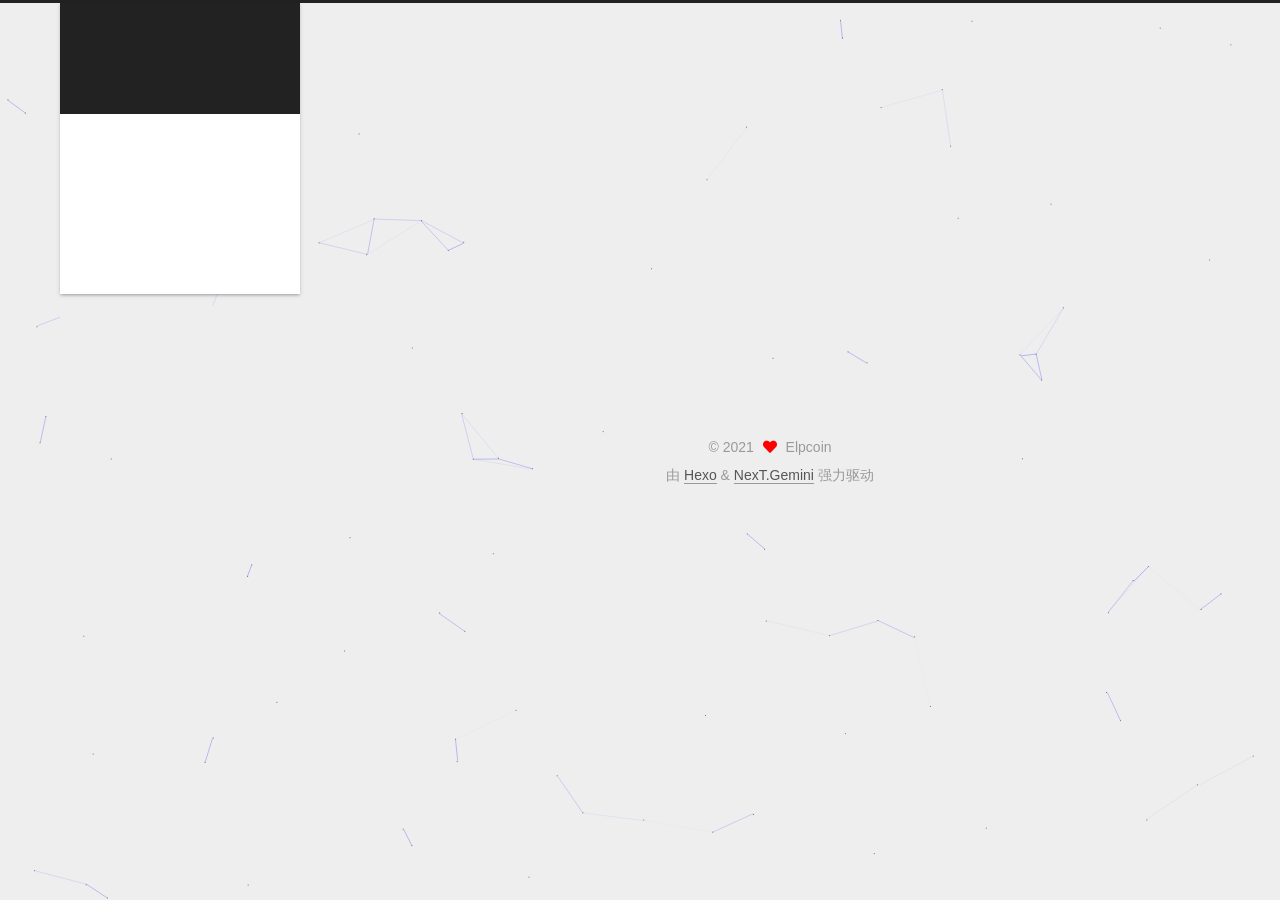
==== commit 840cf5a9: "Site updated: 2021-09-01 18:57:06" ====
--- a/archives/index.html
+++ b/archives/index.html
@@ -247,11 +247,11 @@
 <script>
 var gitment = new Gitment({
   id: '页面 ID', // 可选。默认为 location.href
-  owner: '你的 GitHub ID',
-  repo: '存储评论的 repo',
+  owner: 'lq1448705291@163.com',
+  repo: '2f27b56f5b00510e4c96be8134d339682f082afd',
   oauth: {
-    client_id: '你的 client ID',
-    client_secret: '你的 client secret',
+    client_id: 'cad4a24d476070e7340f',
+    client_secret: '1515a0804f9b1af95bbe1ace73cda2573cc1edb4t',
   },
 })
 gitment.render('container')
--- a/css/main.css
+++ b/css/main.css
@@ -1176,7 +1176,7 @@
 }
 .links-of-author a::before,
 .links-of-author span.exturl::before {
-  background: #57ff1c;
+  background: #7f93fb;
   border-radius: 50%;
   content: ' ';
   display: inline-block;
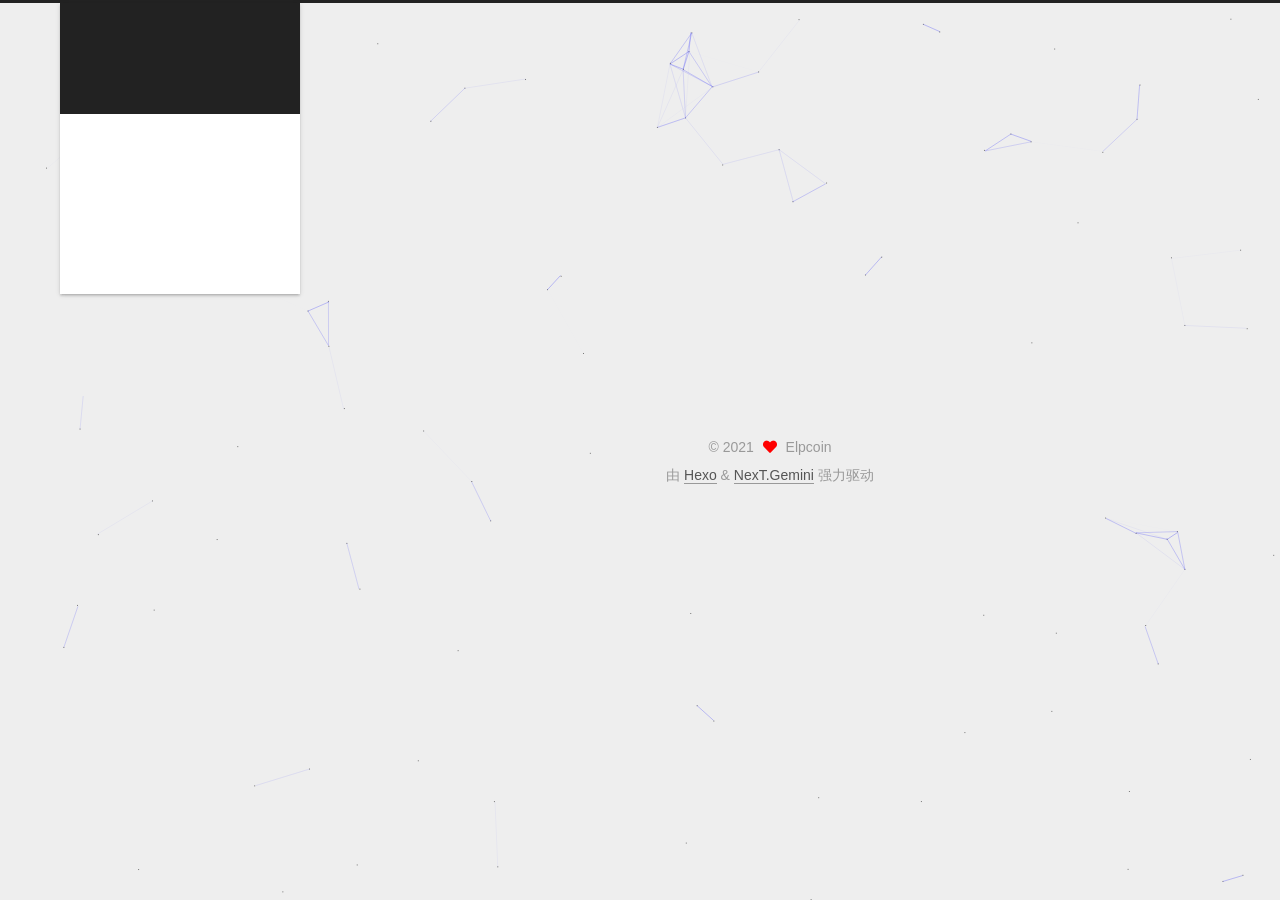
==== commit 1616e620: "Site updated: 2021-09-01 19:27:40" ====
--- a/archives/index.html
+++ b/archives/index.html
@@ -286,7 +286,7 @@
       <div class="site-overview-wrap sidebar-panel">
         <div class="site-author motion-element" itemprop="author" itemscope itemtype="http://schema.org/Person">
     <img class="site-author-image" itemprop="image" alt="Elpcoin"
-      src="/images/IMG_2670.JPG">
+      src="/images/name.jpg">
   <p class="site-author-name" itemprop="name">Elpcoin</p>
   <div class="site-description" itemprop="description">人生苦短，python为伴</div>
 </div>
--- a/css/main.css
+++ b/css/main.css
@@ -1176,7 +1176,7 @@
 }
 .links-of-author a::before,
 .links-of-author span.exturl::before {
-  background: #7f93fb;
+  background: #a2ff25;
   border-radius: 50%;
   content: ' ';
   display: inline-block;
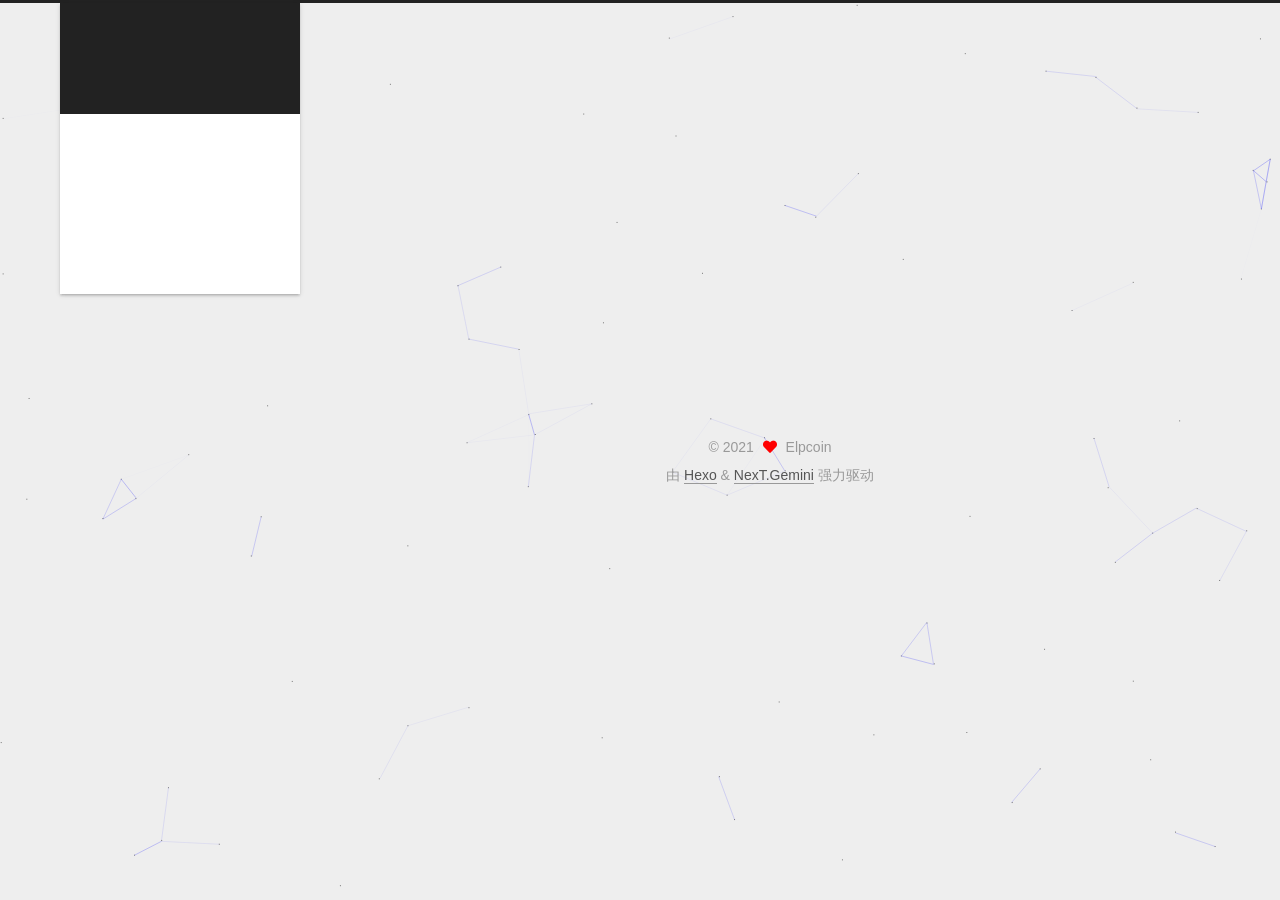
==== commit 505e2ffc: "Site updated: 2021-09-12 20:52:37" ====
--- a/archives/index.html
+++ b/archives/index.html
@@ -179,7 +179,7 @@
 
       <div class="post-title">
           <a class="post-title-link" href="/2021/09/01/%E7%AC%AC%E4%B8%80%E7%AF%87-%E6%B5%8B%E8%AF%95/" itemprop="url">
-            <span itemprop="name">第一篇 测试</span>
+            <span itemprop="name">记录一下有华点的番剧</span>
           </a>
       </div>
 
@@ -241,6 +241,7 @@
     });
   }
 </script>
+
 <div id="container"></div>
 <link rel="stylesheet" href="https://imsun.github.io/gitment/style/default.css">
 <script src="https://imsun.github.io/gitment/dist/gitment.browser.js"></script>
@@ -286,7 +287,7 @@
       <div class="site-overview-wrap sidebar-panel">
         <div class="site-author motion-element" itemprop="author" itemscope itemtype="http://schema.org/Person">
     <img class="site-author-image" itemprop="image" alt="Elpcoin"
-      src="/images/name.jpg">
+      src="/images/IMG_2670.JPG">
   <p class="site-author-name" itemprop="name">Elpcoin</p>
   <div class="site-description" itemprop="description">人生苦短，python为伴</div>
 </div>
--- a/css/main.css
+++ b/css/main.css
@@ -1176,7 +1176,7 @@
 }
 .links-of-author a::before,
 .links-of-author span.exturl::before {
-  background: #a2ff25;
+  background: #ff32e2;
   border-radius: 50%;
   content: ' ';
   display: inline-block;
